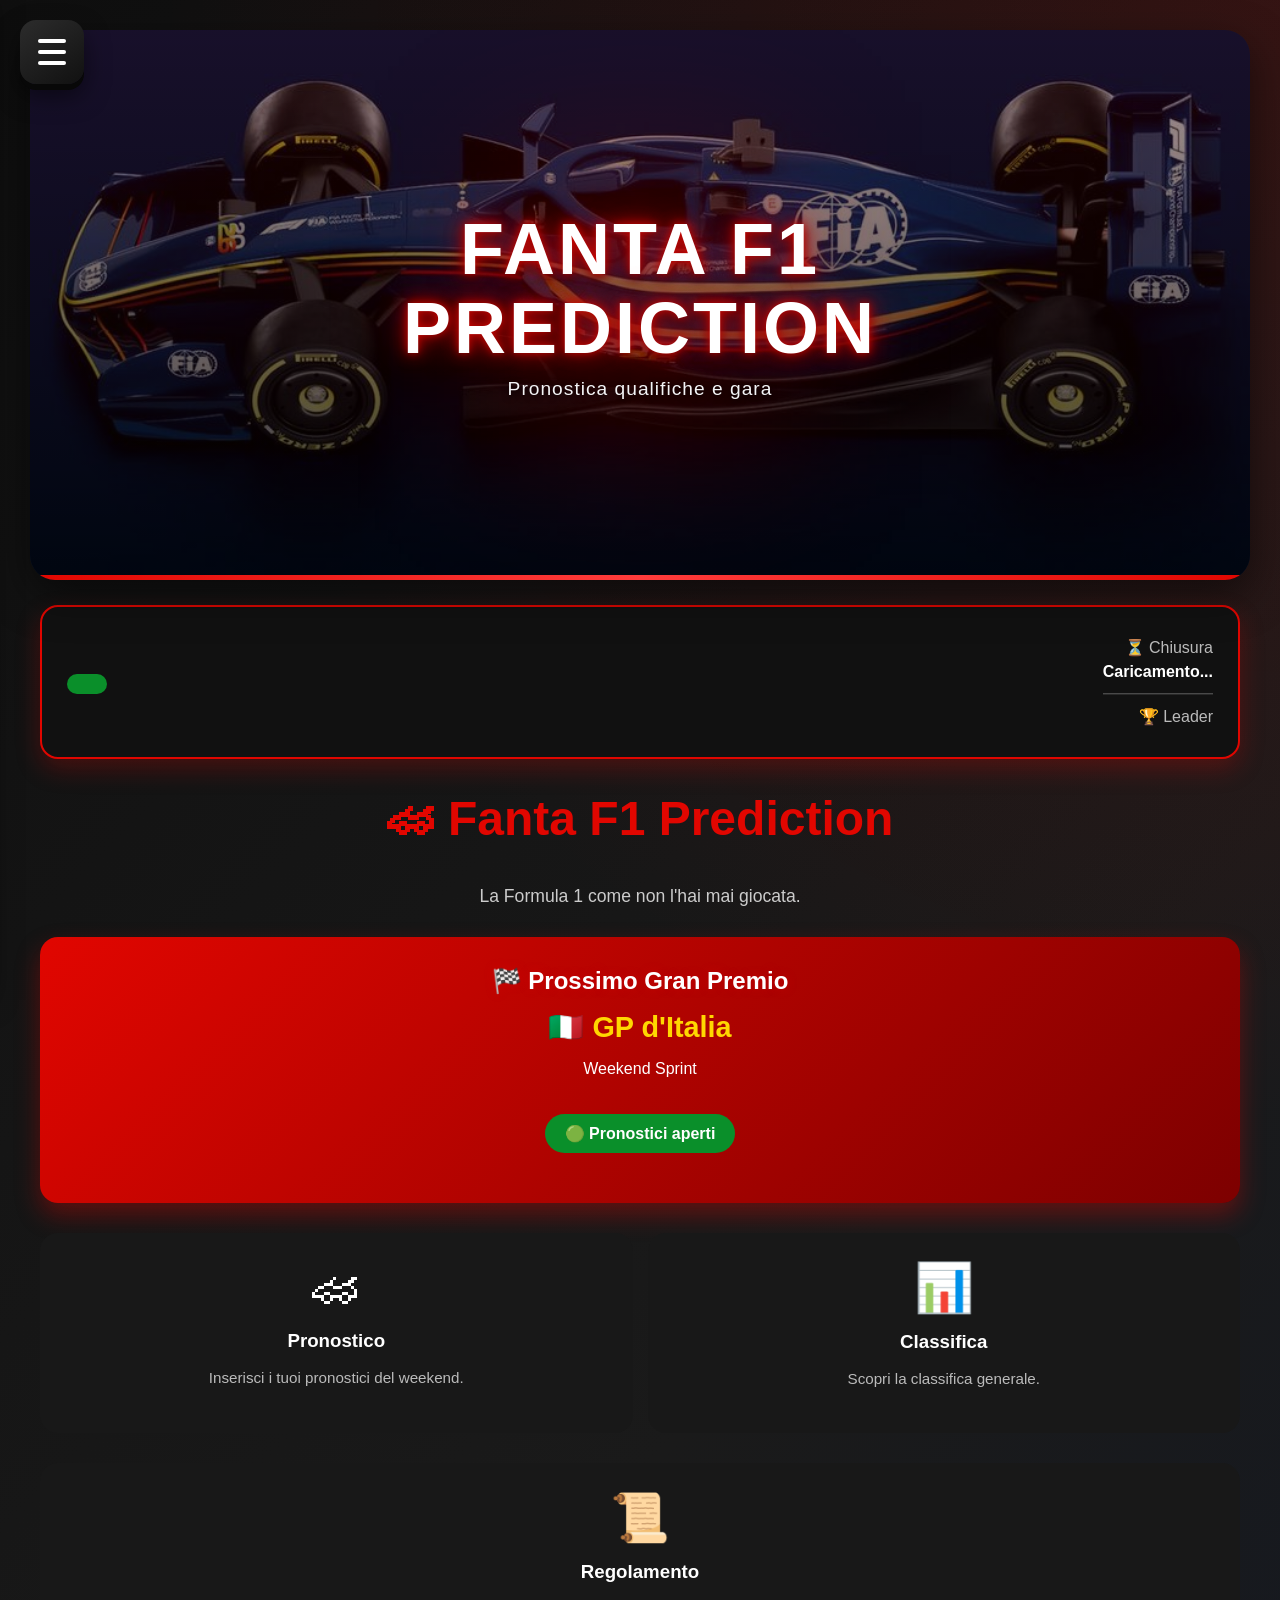
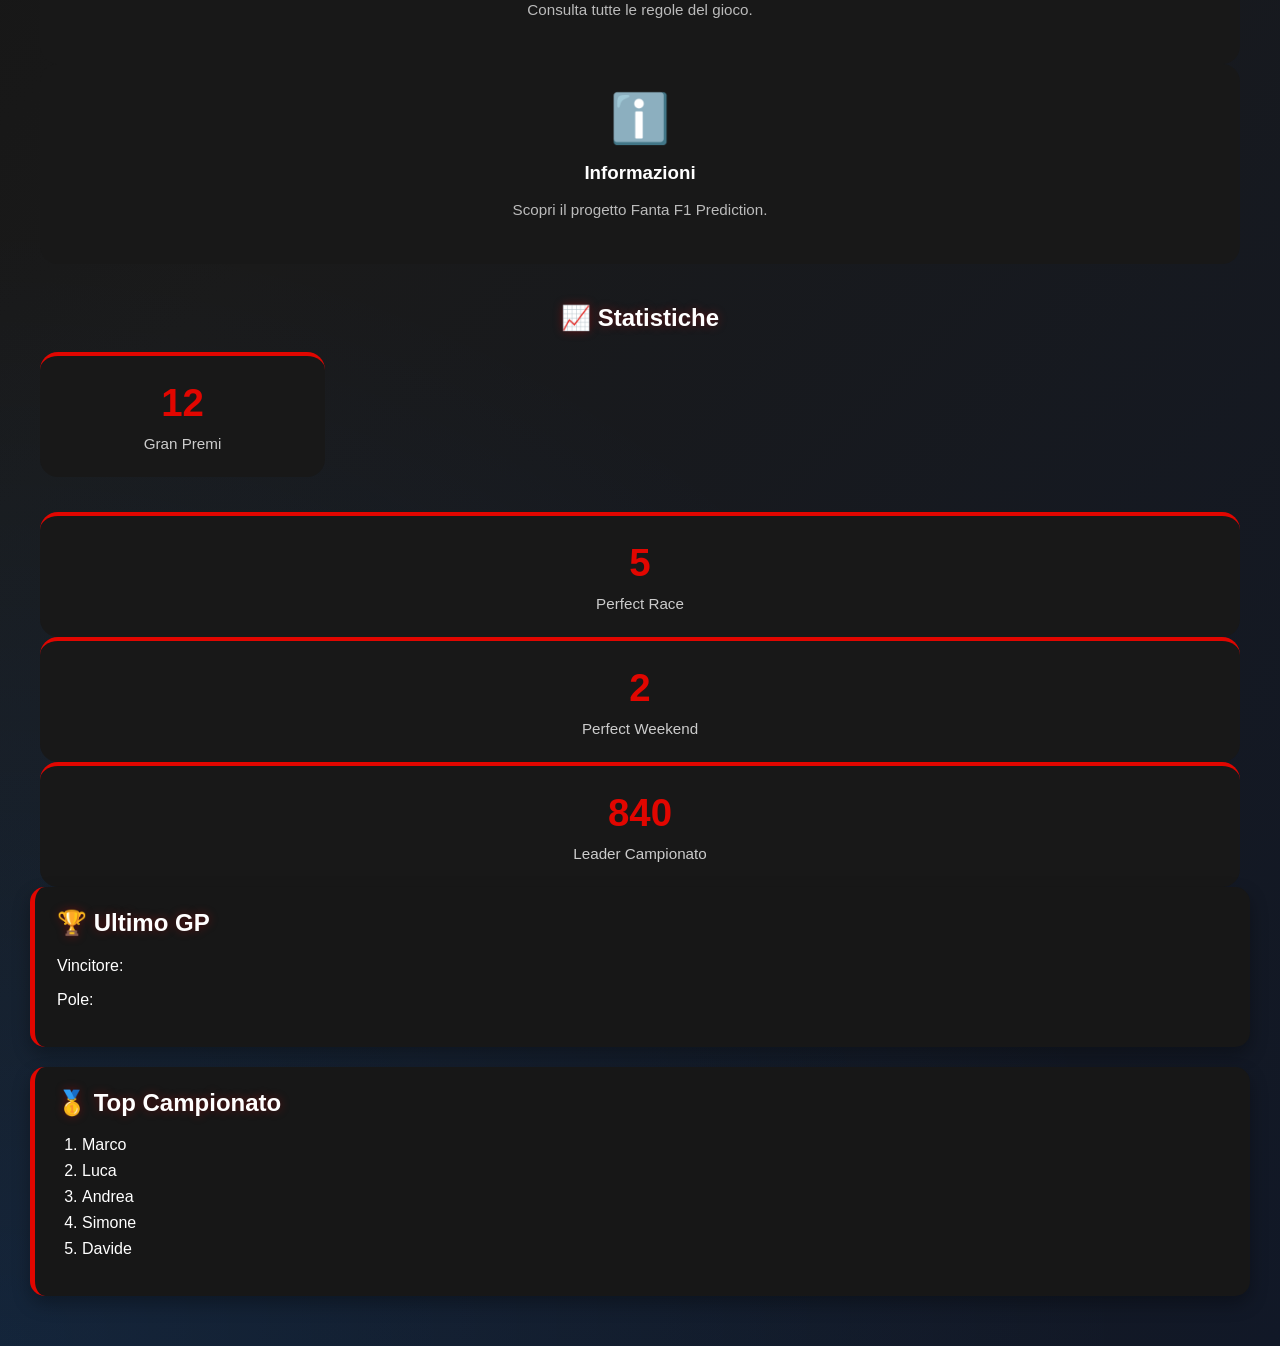
==== index.html @ 385b2708 "Update index.html" ====
<!DOCTYPE html>

<html lang="it">
<head>

<meta charset="UTF-8">
<meta name="viewport" content="width=device-width, initial-scale=1.0">

<title>Fanta F1 Prediction</title>

<meta name="description"
      content="Pronostica qualifiche e gara di Formula 1 e scopri il tuo punteggio nel Fanta F1 Prediction.">

<link rel="stylesheet" href="styles.css">

</head>
<body>

<!-- MENU HAMBURGER 3D -->
<button id="menuToggle" class="hamburger-btn">

    <span></span>
    <span></span>
    <span></span>

</button>

<!-- MENU LATERALE -->
<nav id="sideMenu" class="side-menu">

    <button class="side-btn" onclick="showSection('app')">
        🏁 Gioco
    </button>

    <button class="side-btn" onclick="showSection('rules')">
        📜 Regolamento
    </button>

    <button class="side-btn" onclick="showSection('ranking')">
        📊 Classifica
    </button>

    <button class="side-btn" onclick="showSection('info')">
        ℹ️ Info
    </button>

</nav>

<!-- HERO -->
<header class="hero">

    <!-- FOTO DI SFONDO -->
    <div class="hero-bg"></div>

    <!-- OVERLAY SCURO -->
    <div class="hero-overlay"></div>

    <!-- CONTENUTO -->
    <div class="hero-content">

       <h1 class="f1-title">
    Fanta F1<br>Prediction
</h1>

        <p class="hero-subtitle">
            Pronostica qualifiche e gara
        </p>

    </div>

</header>

      <!-- HOME -->

<div id="home" class="panel">

<div class="container">

      <div class="home-banner">

<div class="banner-left">

<h3 id="gpName"></h3>

<p id="weekendType"></p>

<span id="gpStatus" class="gp-status"></span>

</div>

<div class="banner-right">

<p>⏳ Chiusura</p>

<strong id="countdown">Caricamento...</strong>

<hr>

<p>🏆 Leader</p>

<strong id="leader"></strong>

</div>

</div>

<h1>🏎 Fanta F1 Prediction</h1>

<p class="home-subtitle">
La Formula 1 come non l'hai mai giocata.
</p>

<div class="gp-card">

<h2>🏁 Prossimo Gran Premio</h2>

<h3>🇮🇹 GP d'Italia</h3>

<p>Weekend Sprint</p>

<span class="gp-status">
🟢 Pronostici aperti
</span>

</div>

<div class="home-grid">

<div class="home-action" onclick="showSection('app')">

<div class="action-icon">🏎</div>

<h3>Pronostico</h3>

<p>Inserisci i tuoi pronostici del weekend.</p>

</div>

<div class="home-action" onclick="showSection('ranking')">

<div class="action-icon">📊</div>

<h3>Classifica</h3>

<p>Scopri la classifica generale.</p>

</div>

</div>

<div class="home-action" onclick="showSection('rules')">

<div class="action-icon">📜</div>

<h3>Regolamento</h3>

<p>Consulta tutte le regole del gioco.</p>

</div>

<div class="home-action" onclick="showSection('info')">

<div class="action-icon">ℹ️</div>

<h3>Informazioni</h3>

<p>Scopri il progetto Fanta F1 Prediction.</p>

</div>

      <h2 class="stats-title">📈 Statistiche</h2>

<div class="stats-grid">

<div class="stat-card">

<div class="stat-number">12</div>

<div class="stat-label">Gran Premi</div>

</div>

</div>

<div class="stat-card">

<div class="stat-number">5</div>

<div class="stat-label">Perfect Race</div>

</div>

<div class="stat-card">

<div class="stat-number">2</div>

<div class="stat-label">Perfect Weekend</div>

</div>

<div class="stat-card">

<div class="stat-number">840</div>

<div class="stat-label">Leader Campionato</div>

</div>

</div>

<div class="home-card">

<h2>🏆 Ultimo GP</h2>

<p>
Vincitore:
<strong id="lastWinner"></strong>
</p>

<p>
Pole:
<strong id="lastPole"></strong>
</p>

</div>

<div class="home-card">

<h2>🥇 Top Campionato</h2>

<ol>

<li>Marco</li>

<li>Luca</li>

<li>Andrea</li>

<li>Simone</li>

<li>Davide</li>

</ol>

</div>

</div>

</div>
<!-- APP PRINCIPALE -->
<div id="app" class="panel">

    <div class="container">

        <!-- QUALIFICHE -->
        <div class="prediction-grid">

            <section>
                <h2>Pronostico Qualifiche</h2>
                <div id="quali-predictions"></div>
            </section>

            <section>
                <h2>Risultati Qualifiche</h2>
                <div id="quali-results"></div>
            </section>

        </div>

        <section>

            <button id="calculateQuali">
                Calcola Punti Qualifiche
            </button>

            <div class="score-box" id="qualiBreakdown">
                <h3>Riepilogo punti qualifiche</h3>
                <p id="qualiDetail">
                    Nessun calcolo ancora
                </p>
            </div>

            <p id="qualiScore">
                0 punti
            </p>

        </section>

        <hr>

        <!-- SPRINT QUALIFYING -->
        <div class="prediction-grid">

            <section>
                <h2>Pronostico Sprint Qualifying</h2>
                <div id="sprintquali-predictions"></div>
            </section>

            <section>
                <h2>Risultati Sprint Qualifying</h2>
                <div id="sprintquali-results"></div>
            </section>

        </div>

        <section>

            <button id="calculateSprintQuali">
                Calcola Sprint Qualifying
            </button>

            <div class="score-box">

                <h3>Riepilogo Sprint Qualifying</h3>

                <p id="sprintQualiDetail">
                    Nessun calcolo ancora
                </p>

            </div>

            <p id="sprintQualiScore">
                0 punti
            </p>

        </section>

        <hr>

        <!-- SPRINT RACE -->
        <div class="prediction-grid">

            <section>
                <h2>Pronostico Sprint Race</h2>
                <div id="sprint-predictions"></div>
            </section>

            <section>
                <h2>Risultati Sprint Race</h2>
                <div id="sprint-results"></div>
            </section>

        </div>

        <section>

            <button id="calculateSprintRace">
                Calcola Sprint Race
            </button>

            <div class="score-box">

                <h3>Riepilogo Sprint Race</h3>

                <p id="sprintRaceDetail">
                    Nessun calcolo ancora
                </p>

            </div>

            <p id="sprintRaceScore">
                0 punti
            </p>

        </section>

        <hr>

        <!-- GARA -->
        <div class="prediction-grid">

            <section>
                <h2>Pronostico Gara</h2>
                <div id="race-predictions"></div>
            </section>

            <section>
                <h2>Risultati Gara</h2>
                <div id="race-results"></div>
            </section>

        </div>

        <section>

            <button id="calculateRace">
                Calcola Punti Gara
            </button>

            <div class="score-box" id="raceBreakdown">

                <h3>Riepilogo punti gara</h3>

                <p id="raceDetail">
                    Nessun calcolo ancora
                </p>

            </div>

            <p id="raceScore">
                0 punti
            </p>

        </section>

        <hr>

        <!-- TOTALE WEEKEND -->
        <section>

            <button id="calculateTotal">
                Calcola Totale Weekend
            </button>

            <h2 id="totalScore">
                Totale: 0
            </h2>

        </section>

    </div>

</div>

<!-- REGOLAMENTO -->
<div id="rules" class="panel" style="display:none;">

<div class="container">

<h1 id="top">📜 Regolamento Ufficiale</h1>

      <div class="rules-index">

<h2>Indice</h2>

<a href="#obiettivo">🎯 Obiettivo</a>

<a href="#weekend">🏁 Weekend Normale</a>

<a href="#sprint">⚡ Weekend Sprint</a>

<a href="#bonus">🏆 Bonus Weekend</a>

<a href="#classifica">🌍 Classifica Generale</a>

<a href="#duello">🥊 Duello Stagionale</a>

<a href="#leghe">👥 Leghe Private</a>

<a href="#premi">🏆 Premi Finali</a>

</div>

<section id="obiettivo" class="admin-panel">

<h2>🎯 Obiettivo</h2>

<p>
Pronostica il risultato del weekend di Formula 1.
Ogni previsione assegna punti in base alla precisione.
</p>

 <p class="back-index">
    <a href="#top">⬆ Torna all'indice</a>

 </p>
      
</section>

<section id="weekend" class="admin-panel">

<h2>🏁 Weekend Normale</h2>
      
<h3>🏁 Qualifiche</h3>

<table class="rules-table">

<thead>

<tr>
<th>Posizione</th>
<th>Punti</th>
</tr>

</thead>

<tbody>

<tr><td>1°</td><td>10</td></tr>
<tr><td>2°</td><td>8</td></tr>
<tr><td>3°</td><td>6</td></tr>
<tr><td>4°</td><td>4</td></tr>
<tr><td>5°</td><td>2</td></tr>

</tbody>

</table>

<p>

<strong>Bonus:</strong>

+1 punto se il pilota è presente nella Top 5 ma in posizione diversa.

</p>

<p>

<strong>Punteggio massimo:</strong> 30 punti

</p>

<h3>🏎 Gara</h3>

<table class="rules-table">

<thead>

<tr>
<th>Posizione</th>
<th>Punti</th>
</tr>

</thead>

<tbody>

<tr><td>1°</td><td>25</td></tr>
<tr><td>2°</td><td>18</td></tr>
<tr><td>3°</td><td>15</td></tr>
<tr><td>4°</td><td>12</td></tr>
<tr><td>5°</td><td>10</td></tr>
<tr><td>6°</td><td>8</td></tr>
<tr><td>7°</td><td>6</td></tr>
<tr><td>8°</td><td>4</td></tr>
<tr><td>9°</td><td>2</td></tr>
<tr><td>10°</td><td>1</td></tr>

</tbody>

</table>

<p>

<strong>Bonus:</strong>

+2 punti se il pilota è presente nella Top 10 ma in posizione diversa.

</p>

<div class="bonus-box">

🏆 <strong>Perfect Race Bonus</strong><br>

Indovina tutti e 10 i piloti della Top 10 (ordine non importante).<br>

<strong>+20 punti</strong>

</div>

<p>

<strong>Punteggio massimo:</strong> 121 punti

</p>
<p class="back-index">
    <a href="#top">⬆ Torna all'indice</a>
</p>
</section>

<section id="sprint" class="admin-panel">

<h2>⚡ Weekend Sprint</h2>

<h3>🏁 Sprint Qualifying</h3>

<table class="rules-table">

<thead>

<tr>
<th>Posizione</th>
<th>Punti</th>
</tr>

</thead>

<tbody>

<tr><td>1°</td><td>5</td></tr>
<tr><td>2°</td><td>4</td></tr>
<tr><td>3°</td><td>3</td></tr>
<tr><td>4°</td><td>2</td></tr>
<tr><td>5°</td><td>1</td></tr>

</tbody>

</table>

<p>

<strong>Bonus:</strong>

+0,5 punti se il pilota è presente nella Top 5 ma in posizione diversa.

</p>

<p>

<strong>Punteggio massimo:</strong> 15 punti

</p>

<hr>

<h3>🏎 Sprint Race</h3>

<table class="rules-table">

<thead>

<tr>
<th>Posizione</th>
<th>Punti</th>
</tr>

</thead>

<tbody>

<tr><td>1°</td><td>8</td></tr>
<tr><td>2°</td><td>7</td></tr>
<tr><td>3°</td><td>6</td></tr>
<tr><td>4°</td><td>5</td></tr>
<tr><td>5°</td><td>4</td></tr>
<tr><td>6°</td><td>3</td></tr>
<tr><td>7°</td><td>2</td></tr>
<tr><td>8°</td><td>1</td></tr>

</tbody>

</table>

<p>

<strong>Bonus:</strong>

+1 punto se il pilota è presente nella Top 8 ma in posizione diversa.

</p>

<p>

<strong>Punteggio massimo:</strong> 36 punti

</p>
<p class="back-index">
    <a href="#top">⬆ Torna all'indice</a>
</p>
</section>

<section id="bonus" class="admin-panel">

<h2>🏆 Bonus Weekend Perfetto</h2>

<div class="bonus-box">

🏆 <strong>Perfect Weekend Bonus</strong><br>

Se vengono indovinati tutti i piloti di tutte le sessioni del weekend:

<ul>

<li>Top 5 Sprint Qualifying*</li>
<li>Top 8 Sprint Race*</li>
<li>Top 5 Qualifiche</li>
<li>Top 10 Gara</li>

</ul>

<strong>+50 punti Bonus</strong>

<p style="margin-top:10px;font-size:.9rem;">
* Nei weekend senza Sprint vengono considerate solamente Qualifiche e Gara.
</p>

</div>
<p class="back-index">
    <a href="#top">⬆ Torna all'indice</a>
</p>
</section>

<section id="classifica" class="admin-panel">

<h2>🌍 Classifica Generale</h2>

<p>

Per ogni Gran Premio vengono sommati:

</p>

<ul>

<li>Sprint Qualifying (se prevista)</li>

<li>Sprint Race (se prevista)</li>

<li>Qualifiche</li>

<li>Gara</li>

<li>Perfect Race Bonus (+20)</li>

<li>Perfect Weekend Bonus (+50)</li>

</ul>

<h3>📊 Formula del Weekend</h3>

<div class="bonus-box">

Punteggio Weekend =<br><br>

Sprint Qualifying (se presente)<br>
Sprint Race (se presente)<br>
Qualifiche<br>
Gara<br>
Perfect Race Bonus (+20)<br>
Perfect Weekend Bonus (+50)

</div>

<p>

Tutti i punti ottenuti vengono accumulati durante l'intera stagione.

Il giocatore con il punteggio totale più alto diventa il Campione Fanta F1 Prediction.

</p>
<p class="back-index">
    <a href="#top">⬆ Torna all'indice</a>
</p>
</section>

<section id="duello" class="admin-panel">

<h2>🥊 Duello Stagionale</h2>

<p>
Due giocatori possono sfidarsi durante tutta la stagione.
</p>

<h3>🏆 Assegnazione Punti Duello</h3>

<ul>

<li>Il vincitore del GP Fantasy ottiene <strong>1 Punto Duello</strong>.</li>

<li>In caso di pareggio entrambi i giocatori ottengono <strong>0,5 Punti Duello</strong>.</li>

</ul>

<h3>⚡ Bonus Sprint Qualifying</h3>

<p>

Il giocatore che ottiene il punteggio più alto nella Sprint Qualifying riceve:

</p>

<div class="bonus-box">

+2 punti Bonus Sprint Race

</div>

<p>

Questi punti vengono aggiunti esclusivamente al punteggio della Sprint Race per determinare il vincitore del GP Fantasy.

In caso di parità il bonus non viene assegnato.

</p>

<h3>🏁 Bonus Qualifiche</h3>

<p>

Il giocatore che ottiene il punteggio più alto nelle Qualifiche riceve:

</p>

<div class="bonus-box">

+5 punti Bonus Gara

</div>

<p>

Questi punti vengono aggiunti esclusivamente al punteggio della Gara per determinare il vincitore del GP Fantasy.

In caso di parità il bonus non viene assegnato.

</p>

<h3>🏆 Vincitore del GP Fantasy</h3>

<p>

Per ogni Gran Premio viene calcolato il punteggio complessivo:

</p>

<ul>

<li>Sprint Qualifying</li>

<li>Sprint Race + Bonus Sprint Qualifying (+2)</li>

<li>Qualifiche</li>

<li>Gara + Bonus Qualifiche (+5)</li>

<li>Perfect Race Bonus (+20)</li>

<li>Perfect Weekend Bonus (+50)</li>

</ul>

<p>

Il giocatore con il punteggio più alto conquista <strong>1 Punto Duello</strong>.

</p>

<h3>🥇 Campione del Duello</h3>

<p>

Al termine della stagione vince il giocatore che ha totalizzato il maggior numero di <strong>Punti Duello</strong>.

</p>

<h3>📊 Spareggi</h3>

<ol>

<li>Maggior numero di GP Fantasy vinti.</li>

<li>Maggior numero di Qualifiche vinte.</li>

<li>Maggior numero di Sprint Qualifying vinte.</li>

<li>Maggior punteggio totale nella Classifica Generale.</li>

</ol>

      <p class="back-index">
    <a href="#top">⬆ Torna all'indice</a>
</p>
      </section>

<section id="leghe" class="admin-panel">

<h2>👥 Leghe Private</h2>
<p>

Una Lega Privata può essere composta da qualsiasi numero di giocatori
(2, 4, 8, 10 o più partecipanti).

Ogni giocatore utilizza gli stessi pronostici inseriti per la Classifica Generale.

</p>

<hr>

<h3>🏆 Bonus Sprint Qualifying</h3>

<p>

Il giocatore che ottiene il punteggio più alto nella Sprint Qualifying riceve:

</p>

<div class="bonus-box">

+2 punti Bonus Sprint Race

</div>

<p>

In caso di parità il bonus viene assegnato a tutti i giocatori con il miglior punteggio.

</p>

<hr>

<h3>🏁 Bonus Qualifiche</h3>

<p>

Il giocatore che ottiene il punteggio più alto nelle Qualifiche riceve:

</p>

<div class="bonus-box">

+5 punti Bonus Gara

</div>

<p>

In caso di parità il bonus viene assegnato a tutti i giocatori con il miglior punteggio.

</p>

<hr>

<h3>📊 Classifica della Lega</h3>

<p>

Per ogni Gran Premio viene calcolato il punteggio totale sommando:

</p>

<ul>

<li>Sprint Qualifying</li>

<li>Sprint Race + Bonus Sprint Qualifying (+2)</li>

<li>Qualifiche</li>

<li>Gara + Bonus Qualifiche (+5)</li>

<li>Perfect Race Bonus (+20)</li>

<li>Perfect Weekend Bonus (+50)</li>

</ul>

<p>

I punti vengono accumulati durante tutta la stagione.

Vince la Lega il giocatore che totalizza il maggior numero di punti.

</p>

<hr>

<h3>🥇 Spareggi</h3>

<ol>

<li>Maggior numero di GP Fantasy vinti.</li>

<li>Maggior numero di Qualifiche vinte.</li>

<li>Maggior numero di Sprint Qualifying vinte.</li>

<li>Maggior numero di Pole Position indovinate.</li>

<li>Maggior punteggio nella Classifica Generale.</li>

</ol>
<p class="back-index">
    <a href="#top">⬆ Torna all'indice</a>
</p>
</section>

<section id="premi" class="admin-panel">

<h2>🏆 Premi Finali</h2>
<ul>

<li>🏆 Campione Fanta F1 Prediction</li>

<li>👥 Vincitore di ogni Lega Privata</li>

<li>🥊 Campione del Duello Stagionale</li>

<li>🎯 Maggior numero di Pole Position indovinate</li>

<li>🏁 Maggior numero di GP Fantasy vinti</li>

<li>⚡ Maggior numero di Sprint Qualifying vinte</li>

<li>🏎 Maggior numero di Perfect Race Bonus ottenuti</li>

<li>⭐ Maggior numero di Perfect Weekend Bonus ottenuti</li>

<li>🚀 Miglior punteggio di un singolo weekend</li>

<li>🌍 Miglior punteggio stagionale assoluto</li>
</ul>
<p class="back-index">
    <a href="#top">⬆ Torna all'indice</a>
</p>
</section>

</div>

</div>

<!-- CLASSIFICA -->
<div id="ranking" class="panel" style="display:none;">

    <div class="container">

        <section>

            <h2>📊 Classifica</h2>

            <p>
                Qui comparirà la classifica dei giocatori.
            </p>

        </section>

    </div>

</div>

<!-- INFO -->
<div id="info" class="panel" style="display:none;">

    <div class="container">

        <section>

            <h2>ℹ️ Informazioni</h2>

            <p>
                App Fanta F1 creata per divertimento.
            </p>

        </section>

    </div>

</div>

<script src="api.js"></script>
<script src="script.js"></script>

</body>
</html>
---- styles.css ----
body{
    margin:0;
    padding:30px;
    font-family:'Inter',sans-serif;
   background:
radial-gradient(
    circle at top right,
    rgba(225,6,0,.15),
    transparent 35%
),
radial-gradient(
    circle at bottom left,
    rgba(0,120,255,.12),
    transparent 35%
),
linear-gradient(
    135deg,
    #0f0f0f,
    #1a1a1a,
    #111827
);
    color:white;
    min-height:100vh;
}

/* CONTAINER */
.container{
    max-width:1200px;
    margin:auto;
}

/* TITOLI */
h1{
    text-align:center;
    font-size:3rem;
    margin-bottom:40px;
    color:#E10600;
    font-weight:800;
}

h2{
    margin-top:0;
    color:#ffffff;
    text-shadow:
        0 0 10px rgba(225,6,0,.35);
}


.hero{
    position:relative;
    overflow:hidden;

    min-height:550px;

    border-radius:25px;

    margin-bottom:25px;

    display:flex;
    justify-content:center;
    align-items:center;

    box-shadow:
        0 15px 40px rgba(0,0,0,.5);
}

.hero-subtitle{
    position:relative;
    z-index:3;

    margin-top:10px;
    margin-bottom:0;

    color:#f3f4f6;
    font-size:1.2rem;
    letter-spacing:1px;

    text-shadow:
        0 2px 6px rgba(0,0,0,.8);
}


/* INPUT ROW */
.input-row{
    position:relative;

    display:flex;
    align-items:center;
    gap:15px;
    margin-bottom:12px;

    background:rgba(255,255,255,0.07);
    padding:12px;
    border-radius:14px;

    border:1px solid rgba(255,255,255,0.10);
}

.input-row::after{

    content:"▼";

    position:absolute;

    right:16px;
    top:50%;

    transform:translateY(-50%);

    width:28px;
    height:28px;

    display:flex;
    justify-content:center;
    align-items:center;

    font-size:12px;
    font-weight:900;

    color:white;

    border-radius:8px;

    background:linear-gradient(
        145deg,
        #E10600,
        #8b0000
    );

    box-shadow:
        0 3px 0 #5a0000,
        0 6px 12px rgba(0,0,0,.4);

    pointer-events:none;
}


/* ELIMINA LA FRECCIA */
.result-row::after{
    display:none;
}

/* SELECT */
select{
    flex:1;
    width:100%;

    padding:14px 65px 14px 16px;

    border-radius:16px;

    border:1px solid rgba(255,255,255,.15);

    background:
    linear-gradient(
        145deg,
        #223f5b,
        #32587d
    );

    color:white;

    font-size:15px;
    font-weight:700;

    cursor:pointer;

    appearance:none;
    -webkit-appearance:none;
    -moz-appearance:none;

    transition:all .25s ease;

    box-shadow:
        inset 0 1px 0 rgba(255,255,255,.15),
        0 8px 20px rgba(0,0,0,.25);
}
select:hover{

    border-color:#E10600;

    background:
    linear-gradient(
        145deg,
        #2d4f70,
        #3b6792
    );

    box-shadow:
        inset 0 1px 0 rgba(255,255,255,.15),
        0 0 20px rgba(225,6,0,.25),
        0 10px 25px rgba(0,0,0,.3);

    transform:translateY(-2px);
}

select:focus{
    outline:none;
    border-color:#E10600;
    box-shadow:0 0 16px rgba(225,6,0,0.6);
}

option{
    background:#1f3b57;
    color:#d1d5db;
    font-weight:600;
}
/* CAMPI RISULTATI AUTOMATICI */
.result-field{
    flex:1;
    padding:14px 16px;

    border-radius:16px;
   
    border:1px solid rgba(225,6,0,.25);
    background:rgba(225,6,0,.08);
    text-align:right;
    color:white;
    font-size:15px;
    font-weight:700;

    pointer-events:none;
}
/* BUTTON */
button{
    background:linear-gradient(
        145deg,
        #ff2d2d,
        #E10600
    );

    color:white;

    border:none;

    padding:14px 24px;

    border-radius:12px;

    font-size:15px;
    font-weight:700;

    cursor:pointer;

    transition:.25s;

    box-shadow:
        0 4px 0 #860400,
        0 10px 20px rgba(225,6,0,.35);
}
button:hover{
    transform:translateY(-2px); scale(1.02);

    box-shadow:
        0 6px 0 #860400,
        0 14px 28px rgba(225,6,0,.45);
}
button:active{
    transform:translateY(0);
}

/* SCORE */
#qualiScore,
#sprintQualiScore,
#sprintRaceScore,
#raceScore,
#totalScore{
    margin-top:20px;
    font-size:1.4rem;
    font-weight:700;
    color:#00ff9d;

    text-shadow:
        0 0 10px rgba(0,255,157,.4);
}

/* SCORE BOX */
.score-box{
    margin-top:15px;

    padding:15px 18px;

    border-radius:12px;

    background:rgba(255,255,255,0.06);

    border:1px solid rgba(255,255,255,0.08);

    color:white;
}

.score-box h3{
    margin:0 0 8px 0;

    font-size:1rem;

    color:#E10600;
}

/* MENU HAMBURGER 3D */
.hamburger-btn{
    position:fixed;

    top:20px;
    left:20px;

    width:64px;
    height:64px;

    z-index:1001;

    border:none;
    border-radius:16px;

    background:linear-gradient(
        145deg,
        #2c2c2c,
        #111111
    );

    display:flex;
    flex-direction:column;
    justify-content:center;
    align-items:center;

    gap:7px;

    cursor:pointer;

    box-shadow:
        0 6px 0 #080808,
        0 12px 25px rgba(0,0,0,.5);

    transition:.2s ease;
}

.hamburger-btn:hover{
    transform:translateY(-2px);
}

.hamburger-btn:active{
    transform:translateY(5px);

    box-shadow:
        0 2px 0 #080808,
        0 5px 10px rgba(0,0,0,.4);
}

.hamburger-btn span{
    width:28px;
    height:4px;

    background:white;

    border-radius:999px;

    transition:.3s ease;
}

/* ANIMAZIONE X */
.hamburger-btn.active span:nth-child(1){
    transform:
        translateY(11px)
        rotate(45deg);
}

.hamburger-btn.active span:nth-child(2){
    opacity:0;
}

.hamburger-btn.active span:nth-child(3){
    transform:
        translateY(-11px)
        rotate(-45deg);
}

/* MENU LATERALE */
.side-menu{
    position:fixed;

    top:0;
    left:-280px;

    width:260px;
    height:100vh;

    background:rgba(17,24,39,.92);
  
    backdrop-filter:blur(15px);
    -webkit-backdrop-filter:blur(15px);
    
    border-right:1px solid rgba(255,255,255,.08);
  
    padding-top:100px;

    display:flex;
    flex-direction:column;

    gap:12px;

    transition:left .3s ease;

    box-shadow:
        8px 0 25px rgba(0,0,0,.6);

    z-index:1000;
}

.side-menu.open{
    left:0;
}

.side-btn{
    margin:0 15px;

    text-align:left;

    background:rgba(255,255,255,0.08);

    border:1px solid rgba(255,255,255,.15);

    color:white;
}

.side-btn:hover{
    background:#E10600;
}

/* PANEL */
.panel{
    animation:fadeIn .25s ease;
}

@keyframes fadeIn{

    from{
        opacity:0;
        transform:translateY(10px);
    }

    to{
        opacity:1;
        transform:translateY(0);
    }

}

/* DIVISORE */
hr{
    border:0;
    height:1px;

    background:rgba(255,255,255,0.1);

    margin:30px 0;
}

/* MOBILE */
@media(max-width:768px){

    body{
        padding:15px;
    }

    .hero{
        min-height:260px;
    }

  .hero-bg{
    background-size:95% auto;
    background-repeat:no-repeat;
    background-position:center;
}

    .f1-title{
        letter-spacing:1px;
        font-size:clamp(1.8rem, 9vw, 3rem);
    }

    .hero-subtitle{
        font-size:1rem;
    }

    .hamburger-btn{
        width:58px;
        height:58px;
    }

    .side-menu{
        width:230px;
    }
}
.hero-bg{
    position:absolute;
    inset:0;

    background-image:url("f1-2026-fia-car-renders.jpg");

    background-size:cover;
    background-repeat:no-repeat;
    background-position:center;

    filter:brightness(.65);

    z-index:1;
}
.hero-overlay{
    position:absolute;
    inset:0;

    background:
        linear-gradient(
            to bottom,
            rgba(225,6,0,.10),
            rgba(0,0,0,.65)
        );

    z-index:2;
}
.hero-content{
    position:relative;
    z-index:3;

    text-align:center;

    padding:20px;
}

.hero-content::before{
    content:"";

    position:absolute;

    width:300px;
    height:300px;

    background:rgba(225,6,0,.15);

    filter:blur(80px);

    left:50%;
    top:50%;

    transform:translate(-50%,-50%);

    z-index:-1;
}
.f1-title{
    position:relative;
    z-index:3;

    font-size:clamp(2rem, 8vw, 4.5rem);
    max-width:100%;
    margin:0 auto;
    
  font-weight:900;
    color:white;

    text-transform:uppercase;
    letter-spacing:3px;

    text-shadow:
        0 0 8px rgba(225,6,0,.8),
        0 0 18px rgba(225,6,0,.7),
        0 0 35px rgba(225,6,0,.6),
        0 5px 12px rgba(0,0,0,.8);

       line-height:1.1;
}
.hero::after{

    content:"";

    position:absolute;

    left:0;
    right:0;
    bottom:0;

    height:5px;

    background:
    linear-gradient(
        90deg,
        #E10600,
        #ff3c3c,
        #E10600
    );

    z-index:4;
}
.prediction-grid{
    display:grid;
    grid-template-columns:1fr 1fr;
    gap:30px;
    margin-bottom:20px;
}

.prediction-grid section{
    background:linear-gradient(
        145deg,
        rgba(255,255,255,0.08),
        rgba(255,255,255,0.03)
    );

    backdrop-filter:blur(12px);

    box-shadow:
        0 8px 25px rgba(0,0,0,.35),
        inset 0 1px 0 rgba(255,255,255,.08);

    padding:20px;
    border-radius:20px;

    border:1px solid rgba(255,255,255,0.12);
}
@media(max-width:768px){

    .prediction-grid{
        grid-template-columns:1fr;
    }

}
/* RISULTATI AUTOMATICI */

.result-row{

    position:relative;

    display:flex;

    align-items:center;

    justify-content:space-between;

    gap:15px;

    margin-bottom:12px;

    padding:14px 16px;

    border-radius:14px;

    background:rgba(255,255,255,.06);

    border:1px solid rgba(255,255,255,.10);

    transition:.25s ease;

}

.result-row:first-child{
    border-left:4px solid gold;
}

.result-row:nth-child(2){
    border-left:4px solid silver;
}

.result-row:nth-child(3){
    border-left:4px solid #cd7f32;
}

.result-row:hover{

    transform:translateX(4px);

    box-shadow:
        0 6px 18px rgba(0,0,0,.25);

}
/* ===== REGOLAMENTO ===== */

.rules-table th{

background:#E10600;

padding:12px;

color:white;

}

.rules-table td{

padding:10px;

text-align:center;

border-bottom:1px solid rgba(255,255,255,.12);

}

.rules-table tr:nth-child(even){

background:rgba(255,255,255,.05);

}

.bonus-box{

margin:20px 0;

padding:18px;

background:linear-gradient(
135deg,
#E10600,
#8b0000
);

border-radius:16px;

text-align:center;

font-size:1.05rem;

font-weight:bold;

color:white;

box-shadow:
0 10px 25px rgba(225,6,0,.35);

}

.rules-index{
    background:#181818;
    border:2px solid #e10600;
    border-radius:12px;
    padding:20px;
    margin-bottom:30px;
}

.rules-index h2{
    margin-top:0;
    color:#fff;
}

.rules-index a{
    display:block;
    padding:12px;
    margin:8px 0;
    color:#fff;
    text-decoration:none;
    border-radius:8px;
    transition:.3s;
}

.rules-index a:hover{
    background:#e10600;
    padding-left:18px;
}

.rules-index a.active{

    background:#e10600;

    font-weight:bold;

    transform:translateX(8px);

}

.rules-table{

width:100%;

border-collapse:collapse;

margin:20px 0;

overflow:hidden;

border-radius:12px;

}

.rules-table thead{

background:#e10600;

color:white;

}

.rules-table th,
.rules-table td{

padding:12px;

text-align:center;

}

.rules-table tbody tr:nth-child(odd){

background:#202020;

}

.rules-table tbody tr:nth-child(even){

background:#2b2b2b;

}

.rules-table tbody tr:hover{

background:#444;

transition:.2s;

}
.admin-panel{

background:#111;

padding:30px;

margin:30px 0;

border-radius:14px;

/* Barra rossa Formula 1 */
border-left:6px solid #e10600;

box-shadow:0 10px 30px rgba(0,0,0,.4);

/* Animazione */
opacity:0;
transform:translateY(40px);
transition:.7s;

}

.admin-panel.show{

opacity:1;
transform:translateY(0);

}

.admin-panel h2{

    position:relative;

    margin-bottom:25px;

    color:white;

}

/* Linea rossa sotto il titolo */

.admin-panel h2::after{

content:"";

display:block;

width:90px;

height:4px;

background:#e10600;

margin-top:10px;

border-radius:10px;

}

.admin-panel h3{

color:#ffd700;

margin-top:25px;

}

/* =========================
   HOME
========================= */

.home-subtitle{

text-align:center;
font-size:1.1rem;
color:#ccc;
margin-bottom:30px;

}

.gp-card{

background:linear-gradient(135deg,#E10600,#7d0000);

border-radius:18px;

padding:30px;

text-align:center;

margin-bottom:30px;

box-shadow:0 12px 25px rgba(225,6,0,.35);

}

.gp-card h2{

margin:0;

color:white;

}

.gp-card h3{

margin:15px 0;

font-size:1.8rem;

color:#ffd700;

}

.gp-status{

display:inline-block;

margin:20px 0;

padding:10px 20px;

background:#0a8f2a;

border-radius:30px;

font-weight:bold;

color:white;

}

.gp-card button{

margin-top:15px;

padding:15px 30px;

border:none;

border-radius:12px;

background:white;

color:#E10600;

font-size:1rem;

font-weight:bold;

cursor:pointer;

transition:.25s;

}

.gp-card button:hover{

transform:scale(1.05);

}

.home-grid{

display:grid;

grid-template-columns:repeat(2,1fr);

gap:15px;

margin-bottom:30px;

}

.home-grid button{

padding:18px;

font-size:1rem;

font-weight:bold;

border:none;

border-radius:12px;

background:#1d1d1d;

color:white;

cursor:pointer;

transition:.25s;

}

.home-grid button:hover{

background:#E10600;

transform:translateY(-3px);

}

.home-card{

background:#171717;

padding:22px;

margin-bottom:20px;

border-radius:15px;

border-left:5px solid #E10600;

box-shadow:0 8px 18px rgba(0,0,0,.3);

}

.home-card h2{

margin-top:0;

color:white;

}

.home-card ol{

padding-left:25px;

}

.home-card li{

margin:8px 0;

}
@media(max-width:768px){

.home-grid{

grid-template-columns:1fr;

}

.gp-card{

padding:22px;

}

.gp-card h3{

font-size:1.4rem;

}

.home-card{

padding:18px;

}
    .home-banner{

flex-direction:column;

text-align:center;

}

.banner-right{

margin-top:20px;

text-align:center;

}
.stats-grid{

grid-template-columns:repeat(2,1fr);

gap:15px;

}

.stat-card{

padding:18px;

}

.stat-number{

font-size:2rem;

}
}
.home-banner{

display:flex;

justify-content:space-between;

align-items:center;

background:#111;

border:2px solid #E10600;

border-radius:18px;

padding:25px;

margin-bottom:30px;

box-shadow:0 10px 25px rgba(225,6,0,.25);

}

.banner-left h3{

margin:0;

font-size:1.6rem;

color:#E10600;

}

.banner-left p{

margin:8px 0;

color:#ddd;

}

.banner-open{

display:inline-block;

background:#008f39;

padding:8px 16px;

border-radius:25px;

font-weight:bold;

}

.banner-right{

text-align:right;

}

.banner-right p{

margin:6px 0;

color:#bbb;

}

.banner-right hr{

margin:12px 0;

border:0;

border-top:1px solid rgba(255,255,255,.15);

}
.home-action{

background:#181818;

border:2px solid transparent;

border-radius:18px;

padding:25px;

cursor:pointer;

transition:.3s;

text-align:center;

}

.home-action:hover{

border-color:#E10600;

transform:translateY(-8px);

box-shadow:0 12px 30px rgba(225,6,0,.25);

}

.action-icon{

font-size:3rem;

margin-bottom:15px;

}

.home-action h3{

margin:10px 0;

color:white;

}

.home-action p{

color:#bbb;

font-size:.95rem;

line-height:1.5;

}
/* =========================
   STATISTICHE HOME
========================= */

.stats-title{

margin:40px 0 20px;

text-align:center;

color:white;

}

.stats-grid{

display:grid;

grid-template-columns:repeat(4,1fr);

gap:20px;

margin-bottom:35px;

}

.stat-card{

background:#181818;

padding:25px;

border-radius:18px;

text-align:center;

border-top:4px solid #E10600;

transition:.3s;

}

.stat-card:hover{

transform:translateY(-6px);

box-shadow:0 10px 25px rgba(225,6,0,.25);

}

.stat-number{

font-size:2.4rem;

font-weight:bold;

color:#E10600;

margin-bottom:10px;

}

.stat-label{

color:#ccc;

font-size:.95rem;

}
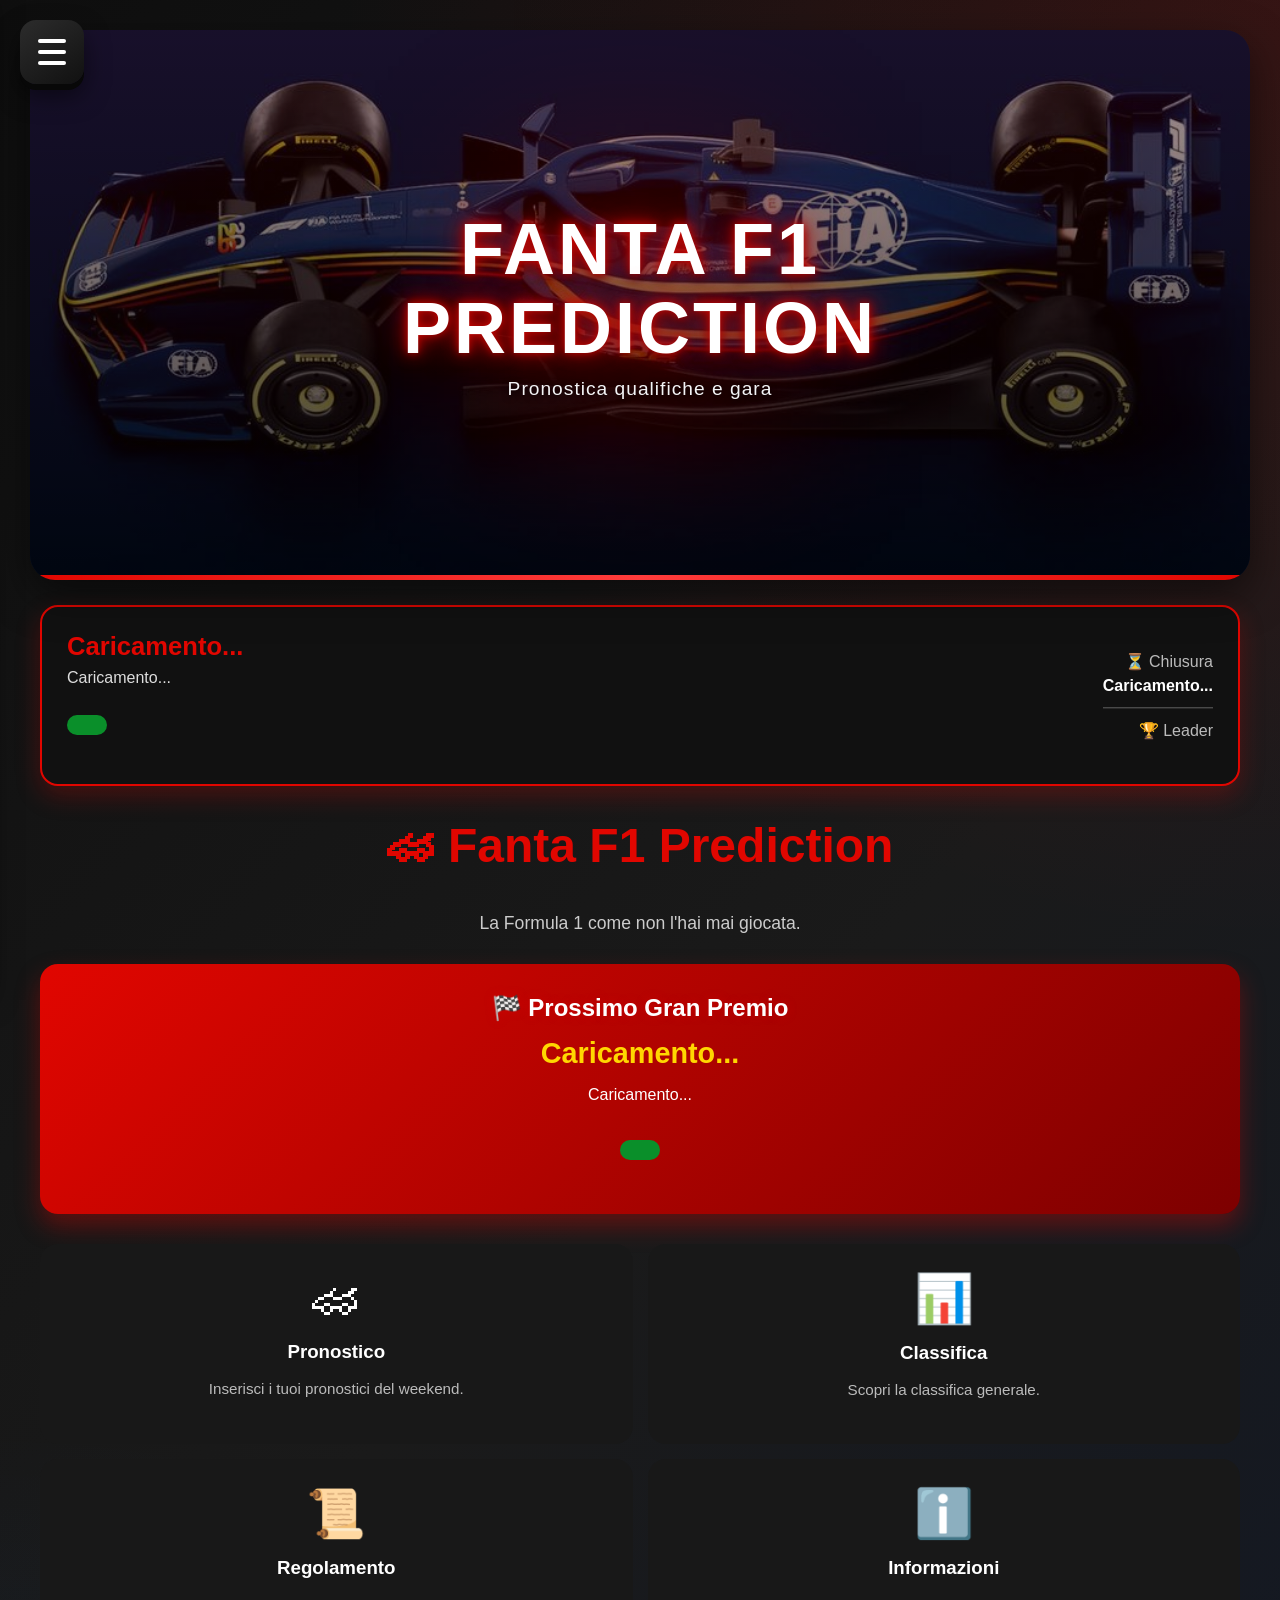
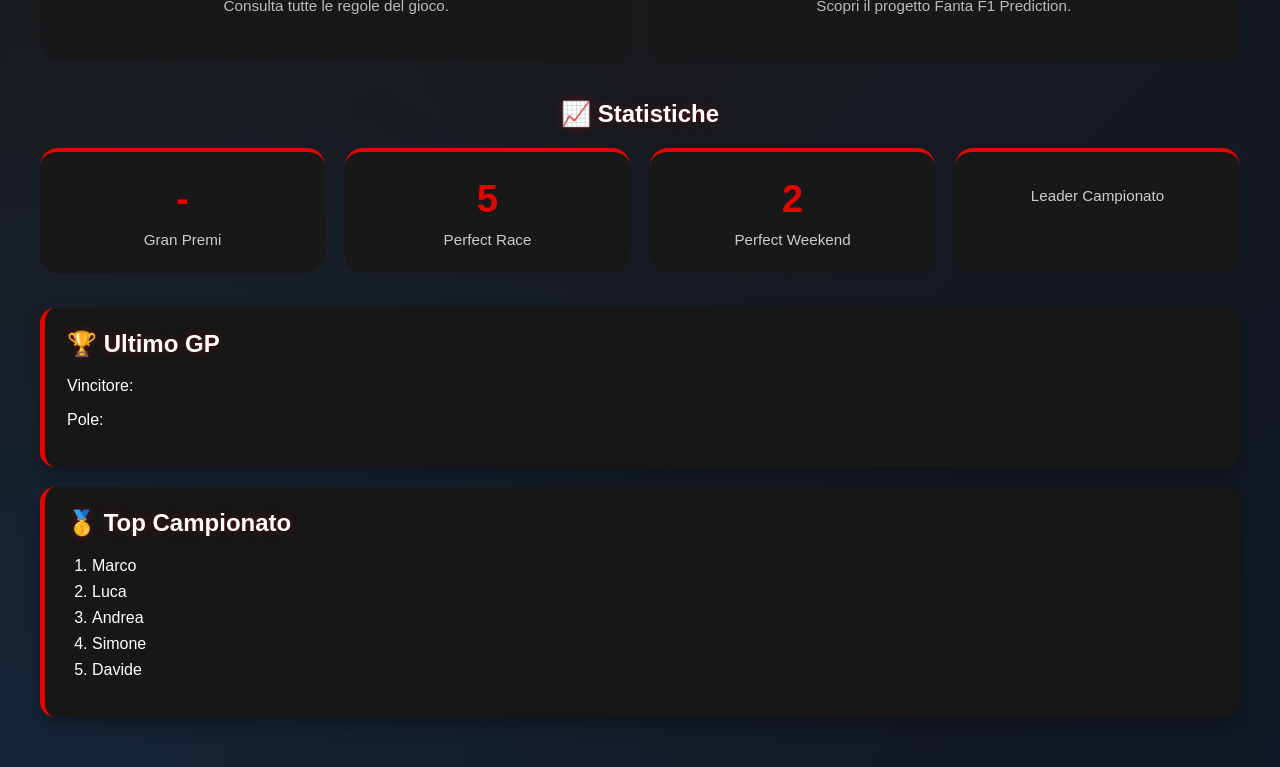
==== commit 16ea1ab0: "Update index.html" ====
--- a/index.html
+++ b/index.html
@@ -80,9 +80,9 @@
 
 <div class="banner-left">
 
-<h3 id="gpName"></h3>
-
-<p id="weekendType"></p>
+<h3 id="gpName">Caricamento...</h3>
+
+<p id="weekendType">Caricamento...</p>
 
 <span id="gpStatus" class="gp-status"></span>
 
@@ -114,13 +114,11 @@
 
 <h2>🏁 Prossimo Gran Premio</h2>
 
-<h3>🇮🇹 GP d'Italia</h3>
-
-<p>Weekend Sprint</p>
-
-<span class="gp-status">
-🟢 Pronostici aperti
-</span>
+<h3 id="gpCardName">Caricamento...</h3>
+
+<p id="gpCardWeekend">Caricamento...</p>
+
+<span id="gpCardStatus" class="gp-status"></span>
 
 </div>
 
@@ -146,8 +144,6 @@
 
 </div>
 
-</div>
-
 <div class="home-action" onclick="showSection('rules')">
 
 <div class="action-icon">📜</div>
@@ -168,20 +164,20 @@
 
 </div>
 
+</div>
+
       <h2 class="stats-title">📈 Statistiche</h2>
 
 <div class="stats-grid">
 
 <div class="stat-card">
 
-<div class="stat-number">12</div>
+<div class="stat-number" id="totalGP">-</div>
 
 <div class="stat-label">Gran Premi</div>
 
 </div>
 
-</div>
-
 <div class="stat-card">
 
 <div class="stat-number">5</div>
@@ -200,7 +196,7 @@
 
 <div class="stat-card">
 
-<div class="stat-number">840</div>
+<div class="stat-number" id="leaderPoints"></div>
 
 <div class="stat-label">Leader Campionato</div>
 
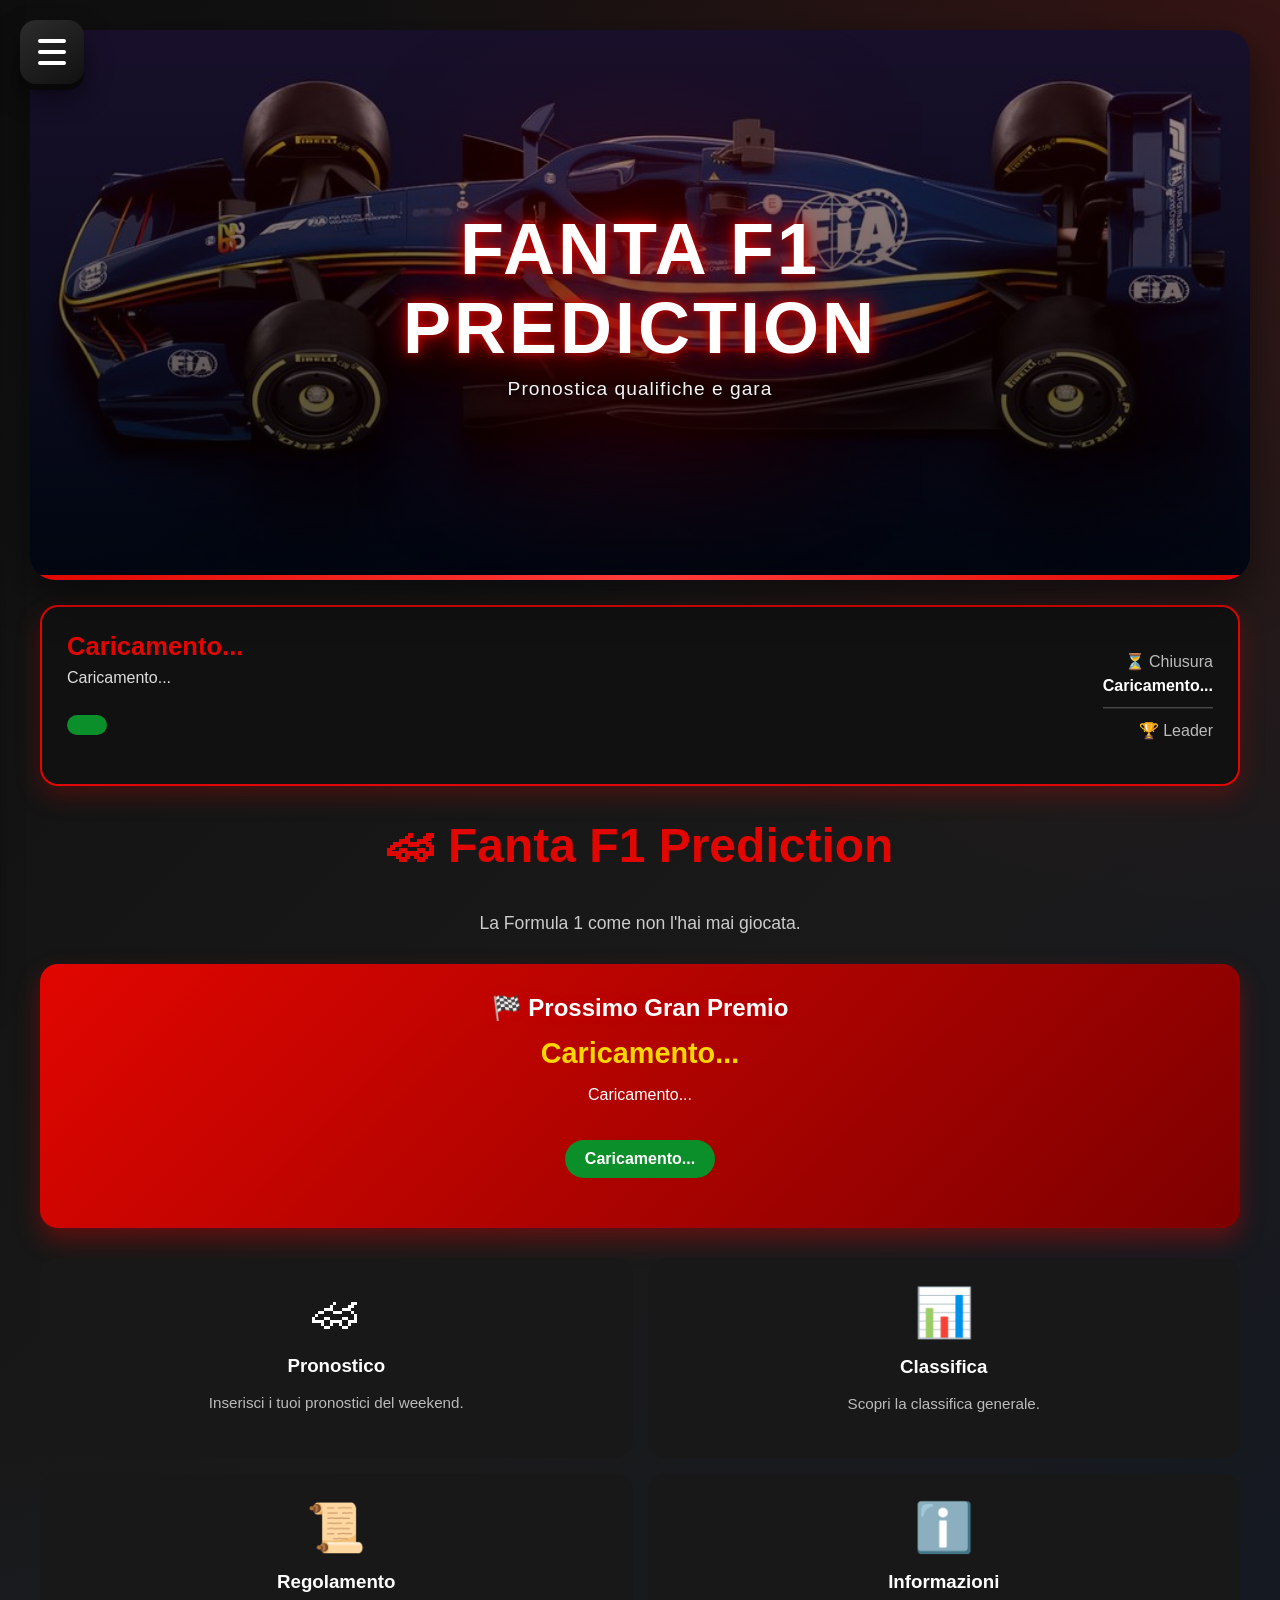
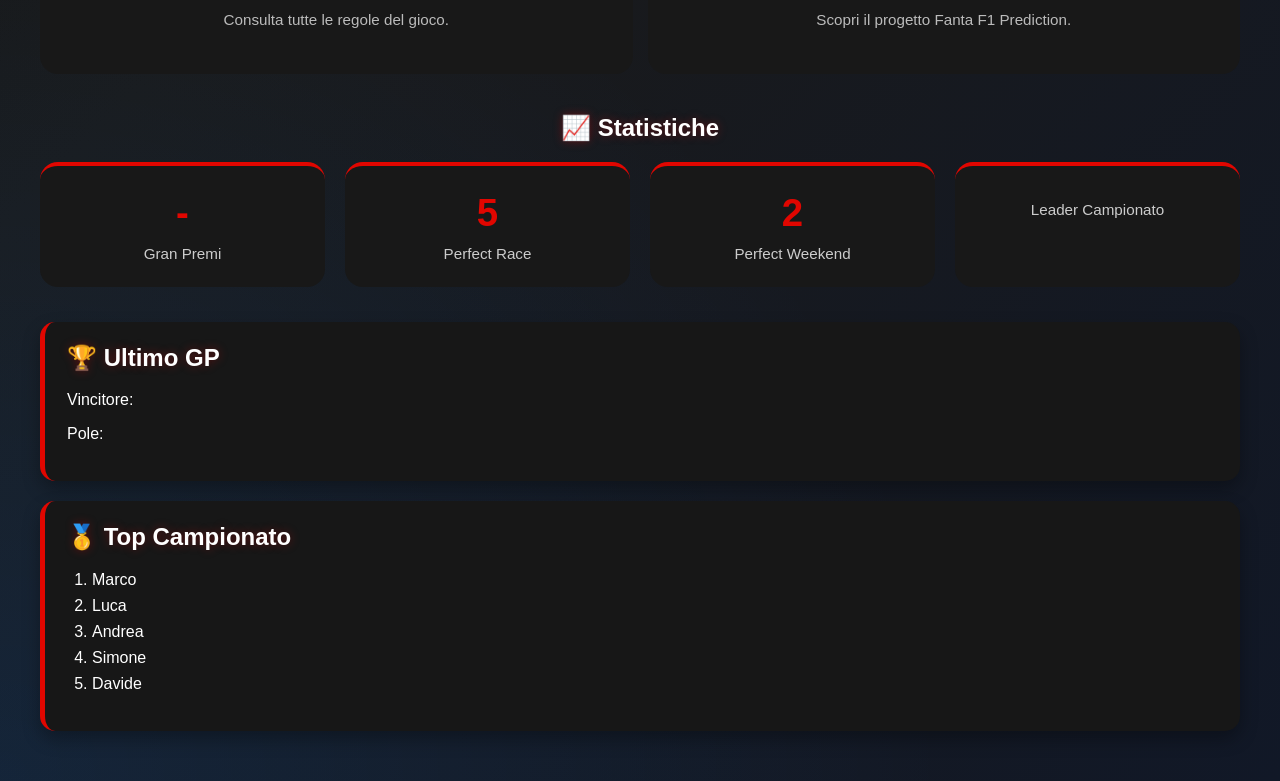
==== commit f64f5cb0: "Update index.html" ====
--- a/index.html
+++ b/index.html
@@ -112,13 +112,15 @@
 
 <div class="gp-card">
 
-<h2>🏁 Prossimo Gran Premio</h2>
-
-<h3 id="gpCardName">Caricamento...</h3>
-
-<p id="gpCardWeekend">Caricamento...</p>
-
-<span id="gpCardStatus" class="gp-status"></span>
+    <h2>🏁 Prossimo Gran Premio</h2>
+
+    <h3 id="gpCardName">Caricamento...</h3>
+
+    <p id="gpCardWeekend">Caricamento...</p>
+
+    <span id="gpCardStatus" class="gp-status">
+        Caricamento...
+    </span>
 
 </div>
 
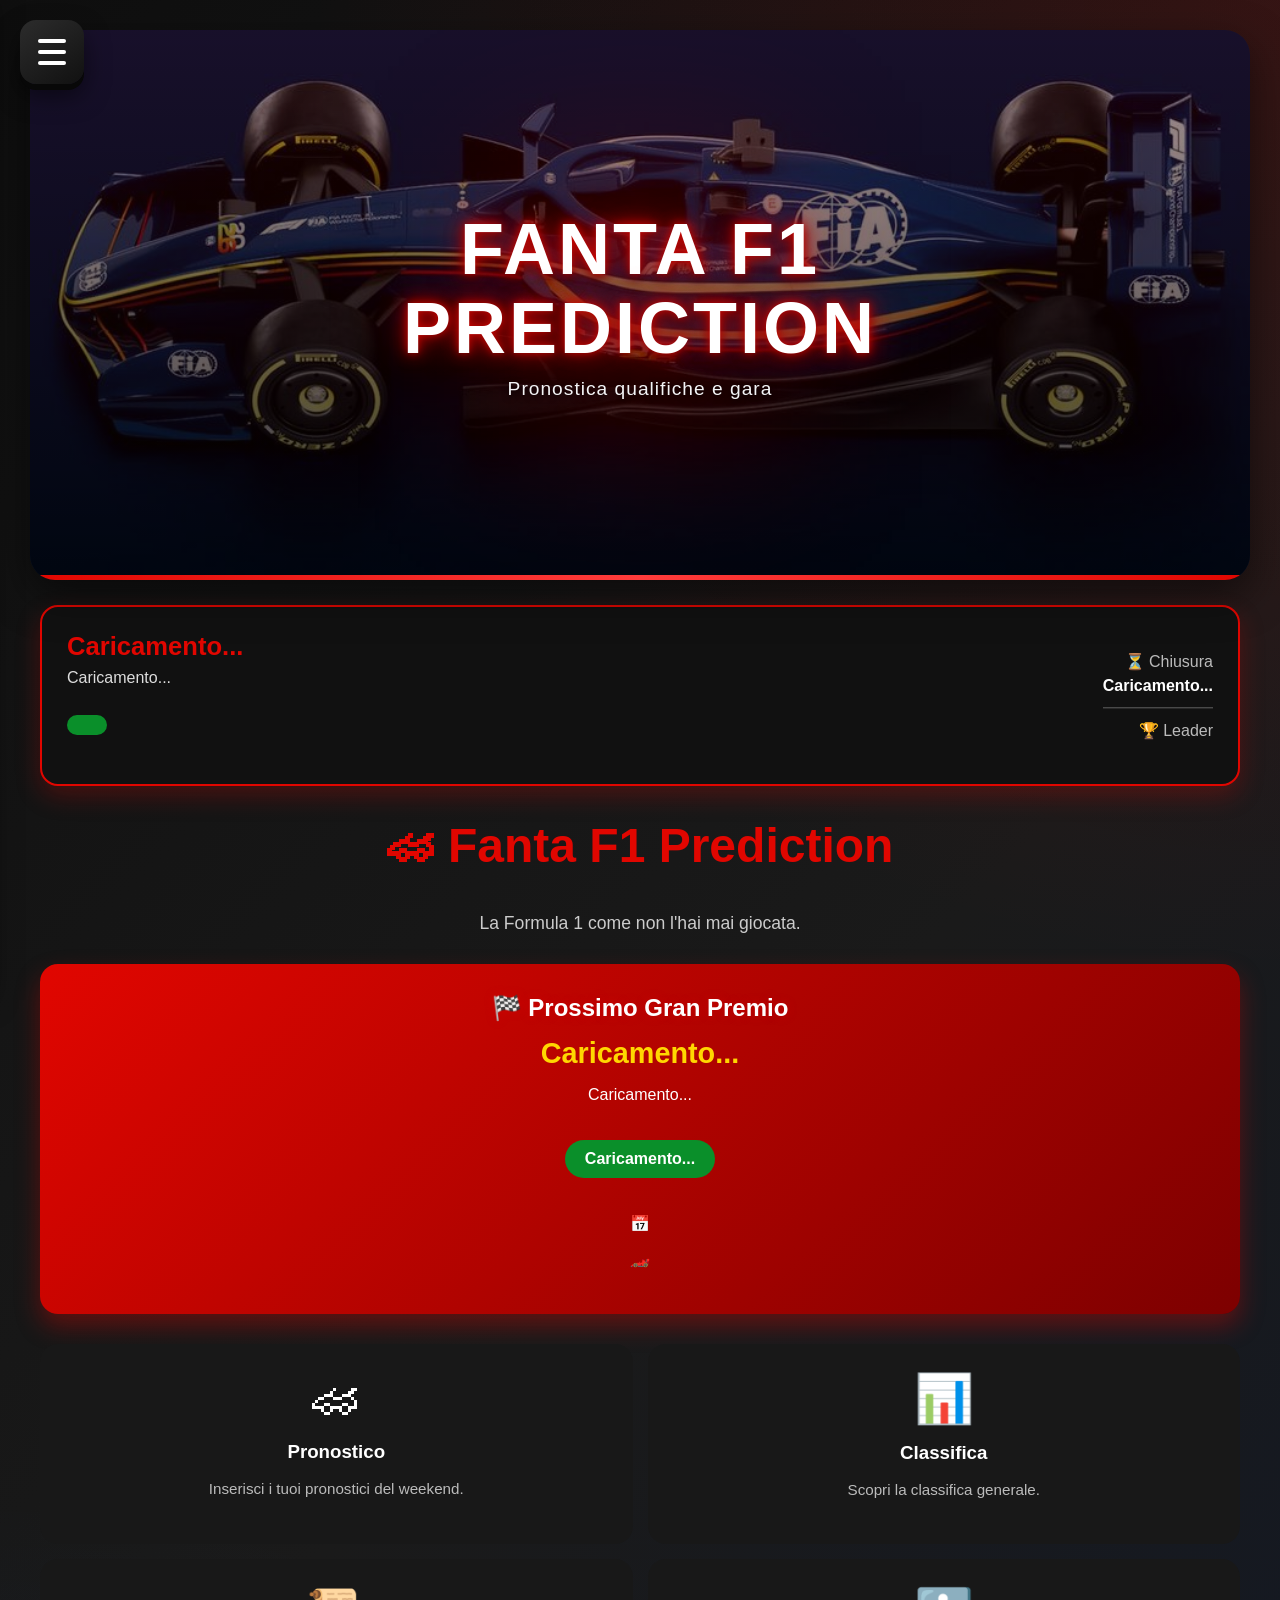
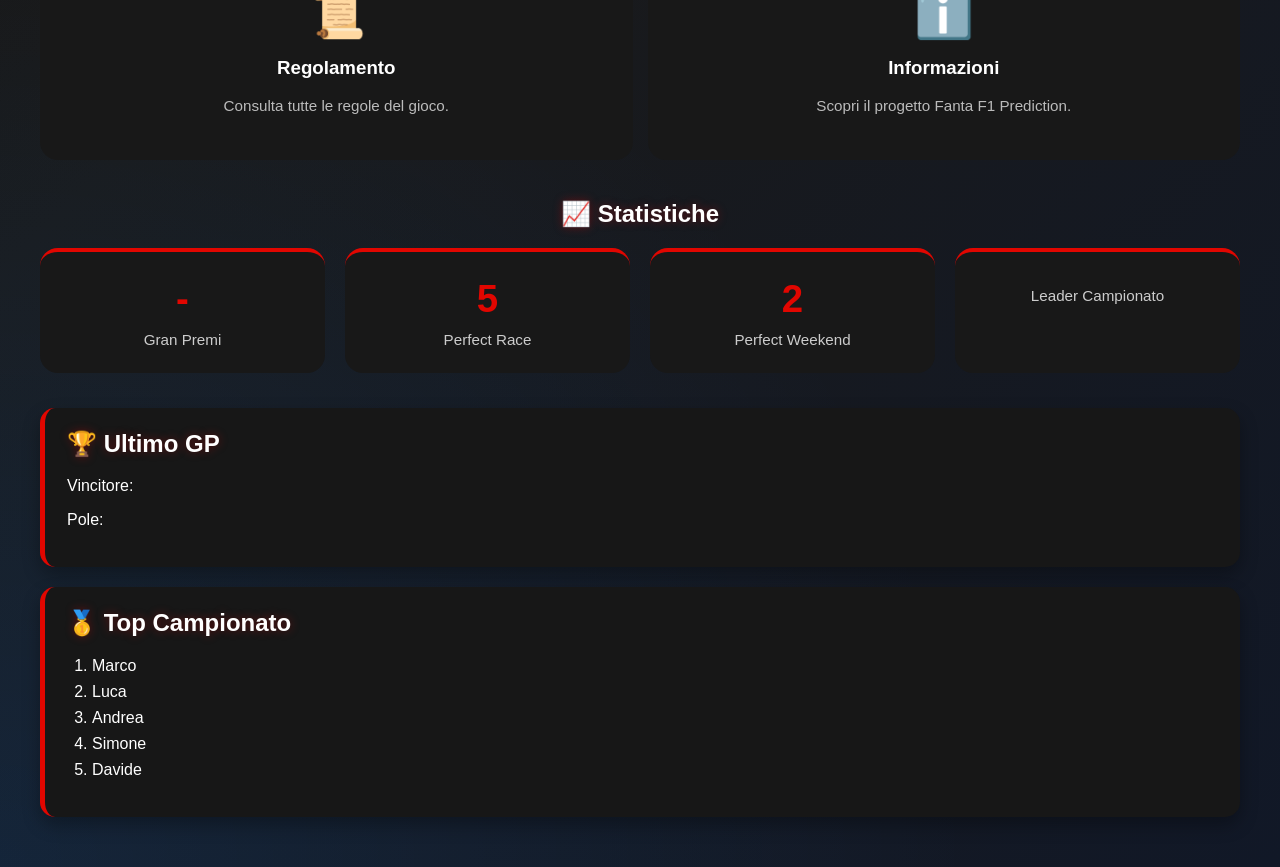
==== commit 1cd0c514: "Update index.html" ====
--- a/index.html
+++ b/index.html
@@ -121,6 +121,9 @@
     <span id="gpCardStatus" class="gp-status">
         Caricamento...
     </span>
+      <p>📅 <span id="gpDate"></span></p>
+
+      <p>🏎️ <span id="gpCircuit"></span></p>
 
 </div>
 
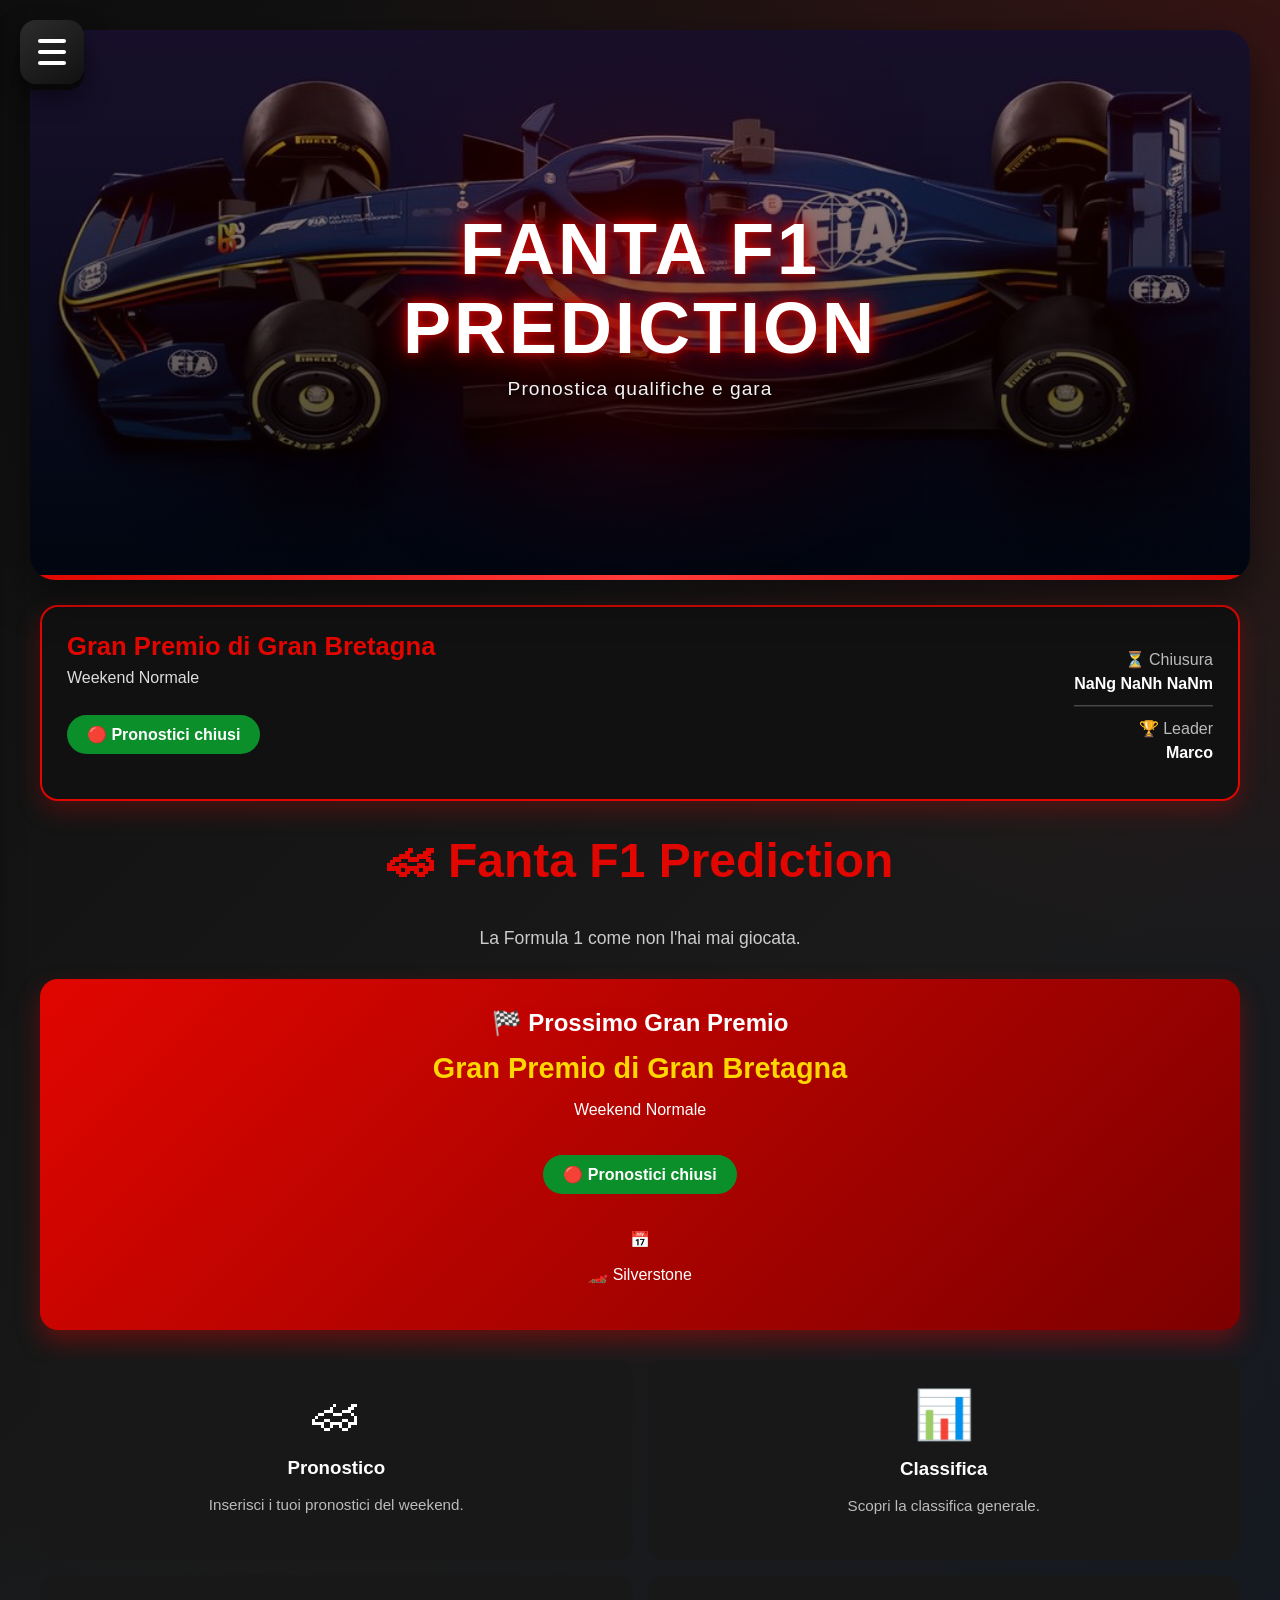
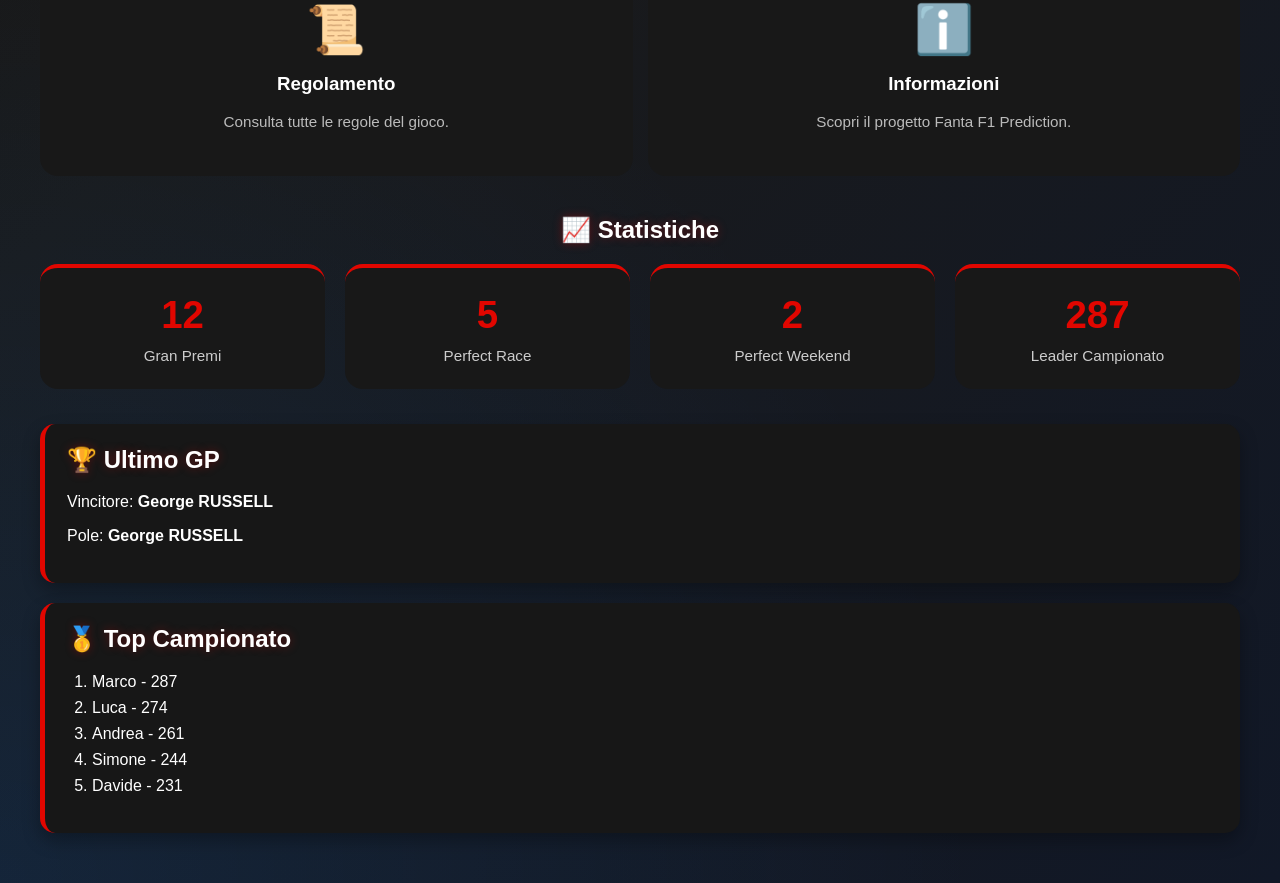
==== commit 1bf006eb: "Update index.html" ====
--- a/index.html
+++ b/index.html
@@ -28,6 +28,10 @@
 <!-- MENU LATERALE -->
 <nav id="sideMenu" class="side-menu">
 
+    <button class="side-btn" onclick="showSection('home')">
+        🏠 Home
+    </button>
+      
     <button class="side-btn" onclick="showSection('app')">
         🏁 Gioco
     </button>
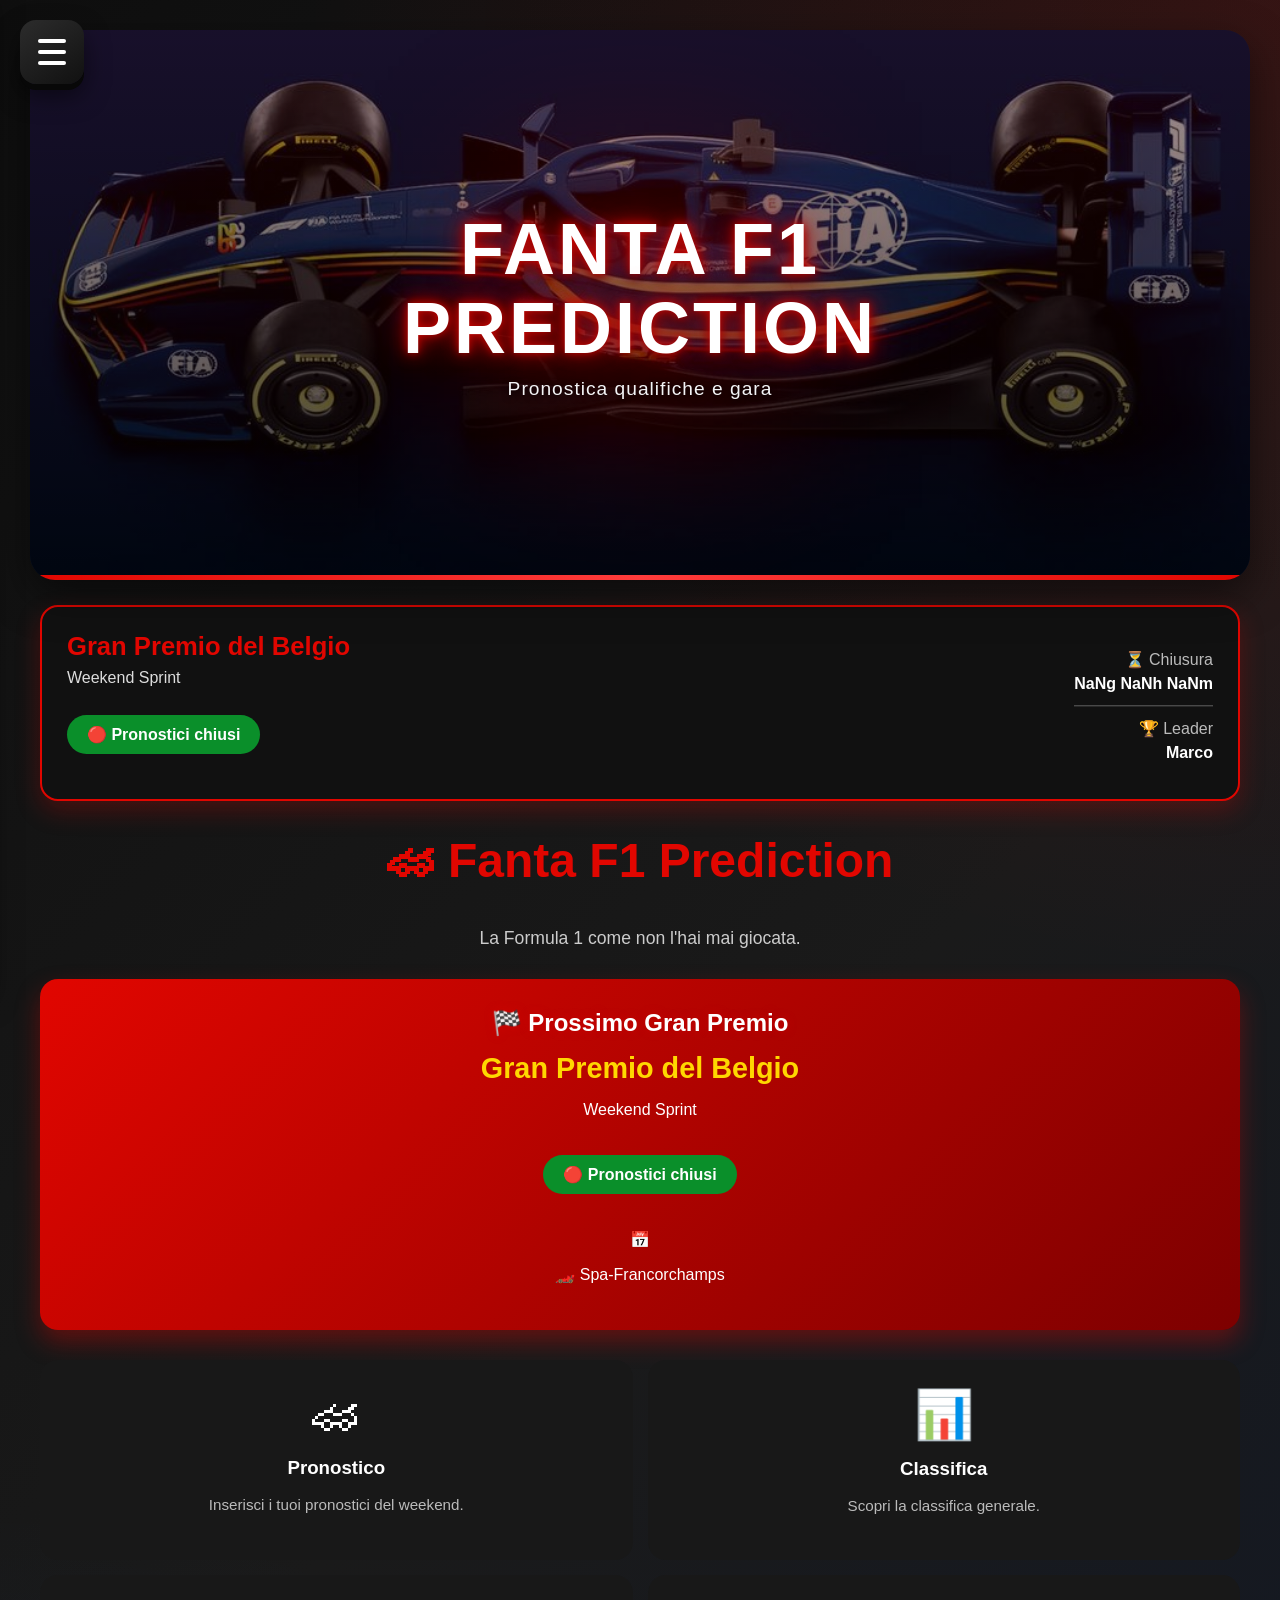
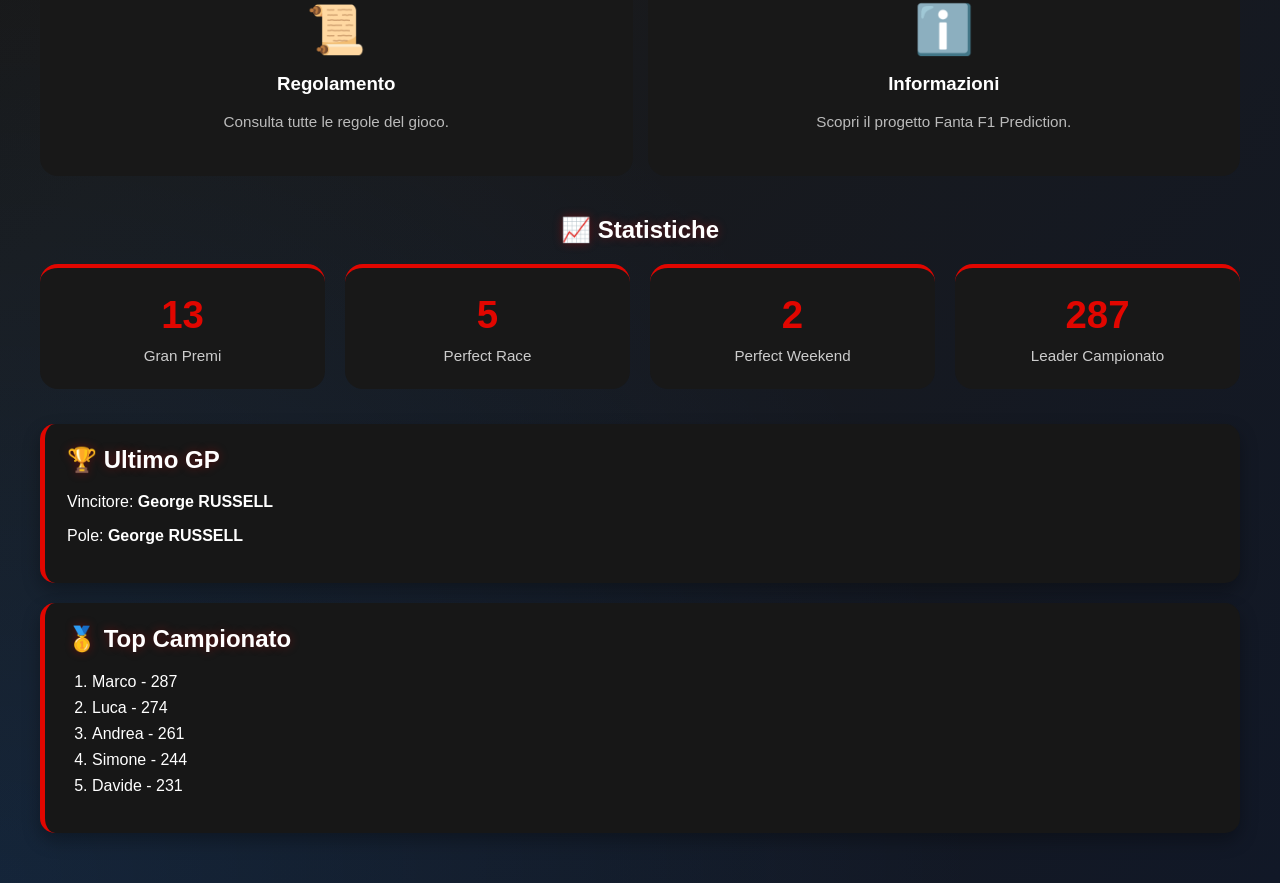
==== commit 714cbd11: "Update index.html" ====
--- a/index.html
+++ b/index.html
@@ -1052,6 +1052,7 @@
 </div>
 
 <script src="api.js"></script>
+<script src="countdown.js"></script>
 <script src="script.js"></script>
 
 </body>
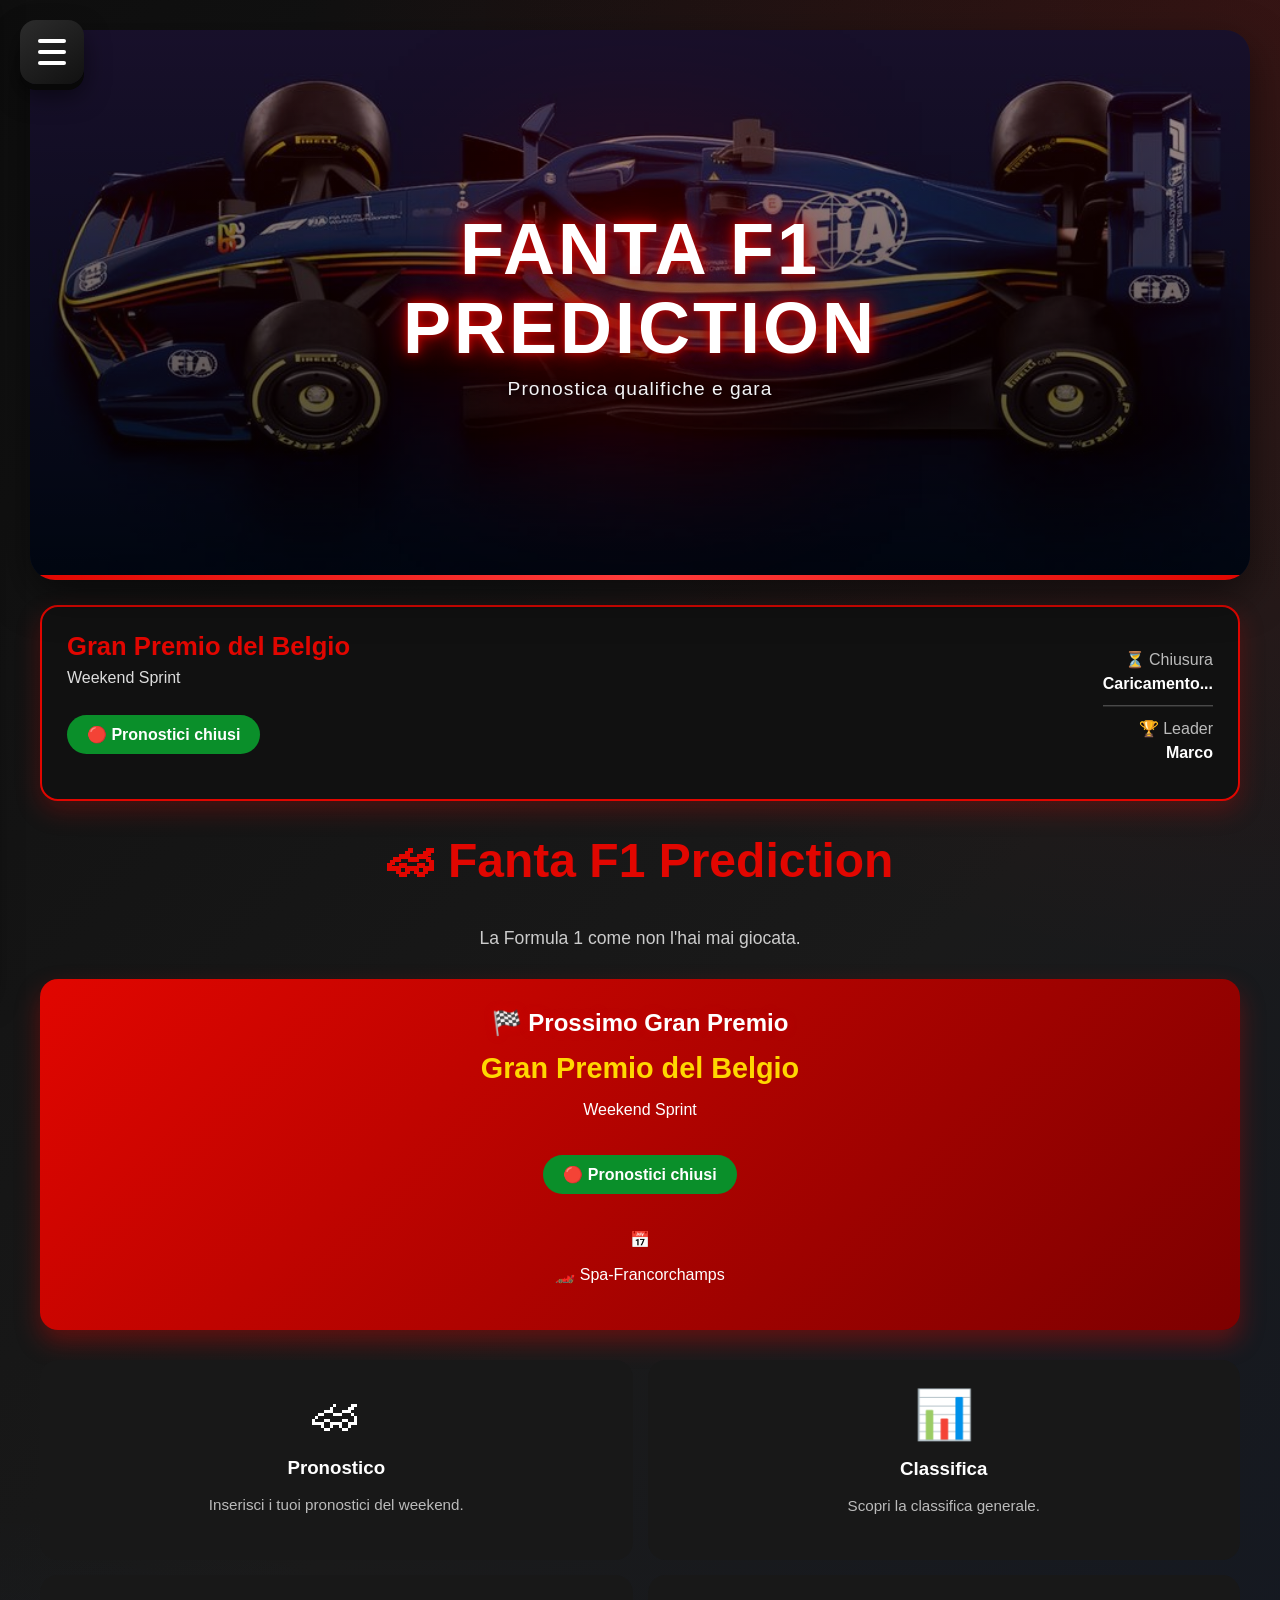
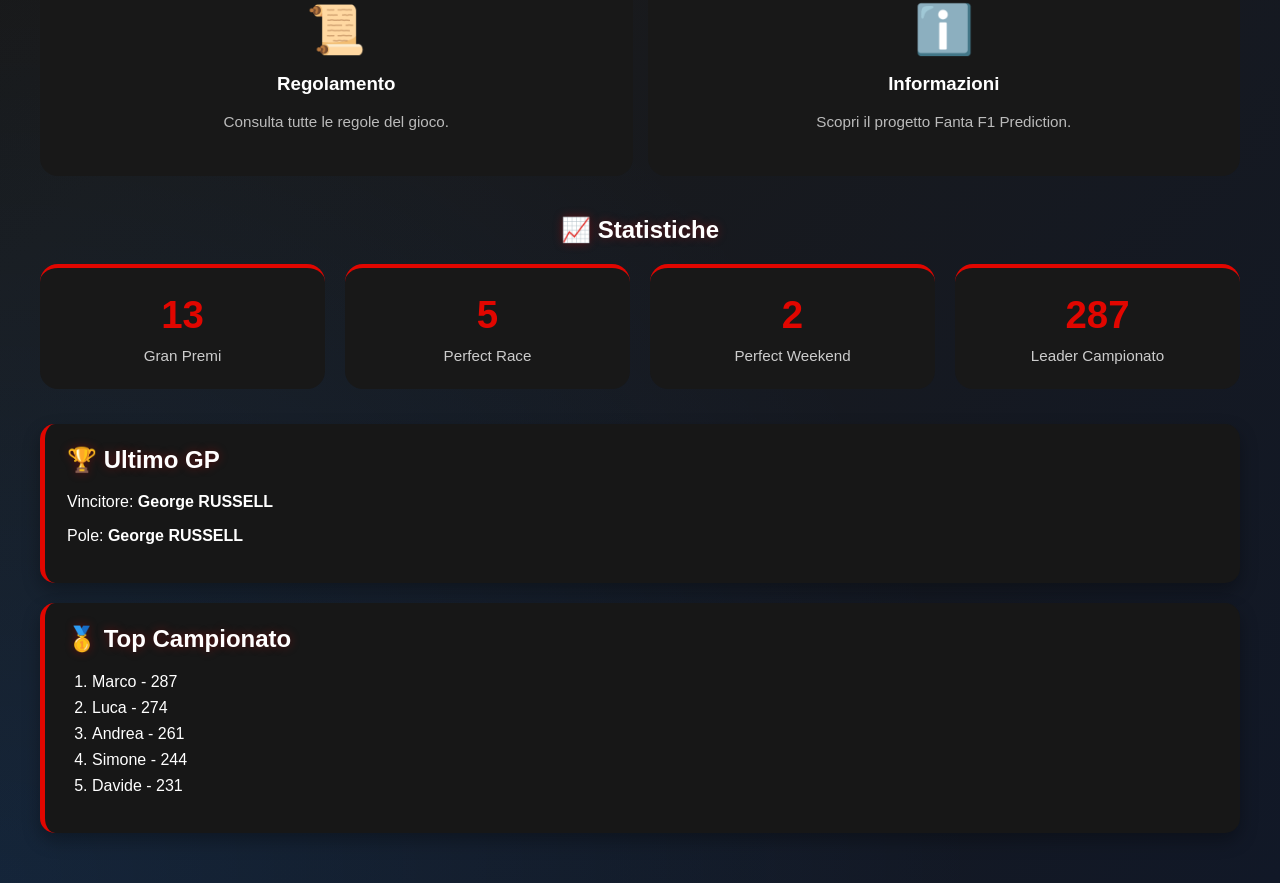
==== commit 2564a2c3: "Update index.html" ====
--- a/index.html
+++ b/index.html
@@ -1053,6 +1053,7 @@
 
 <script src="api.js"></script>
 <script src="countdown.js"></script>
+<script src="home.js"></script>
 <script src="script.js"></script>
 
 </body>
